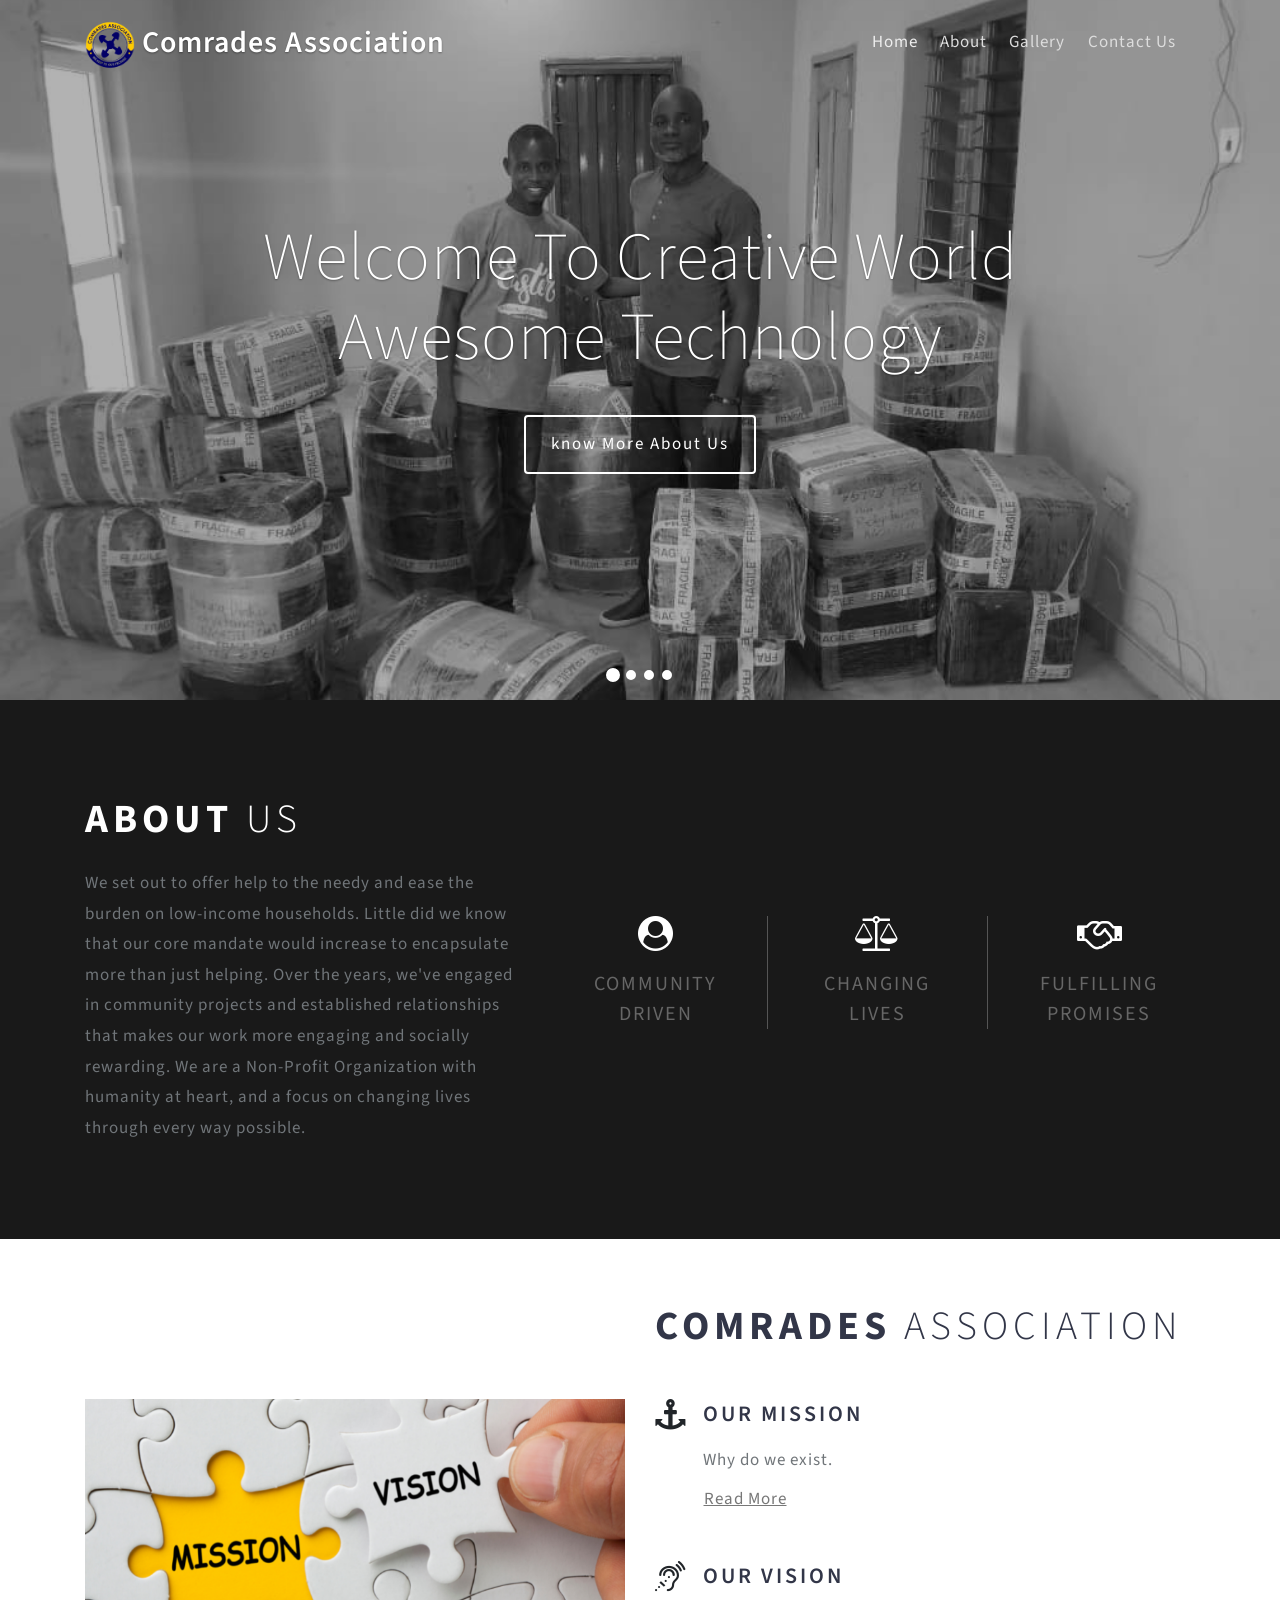
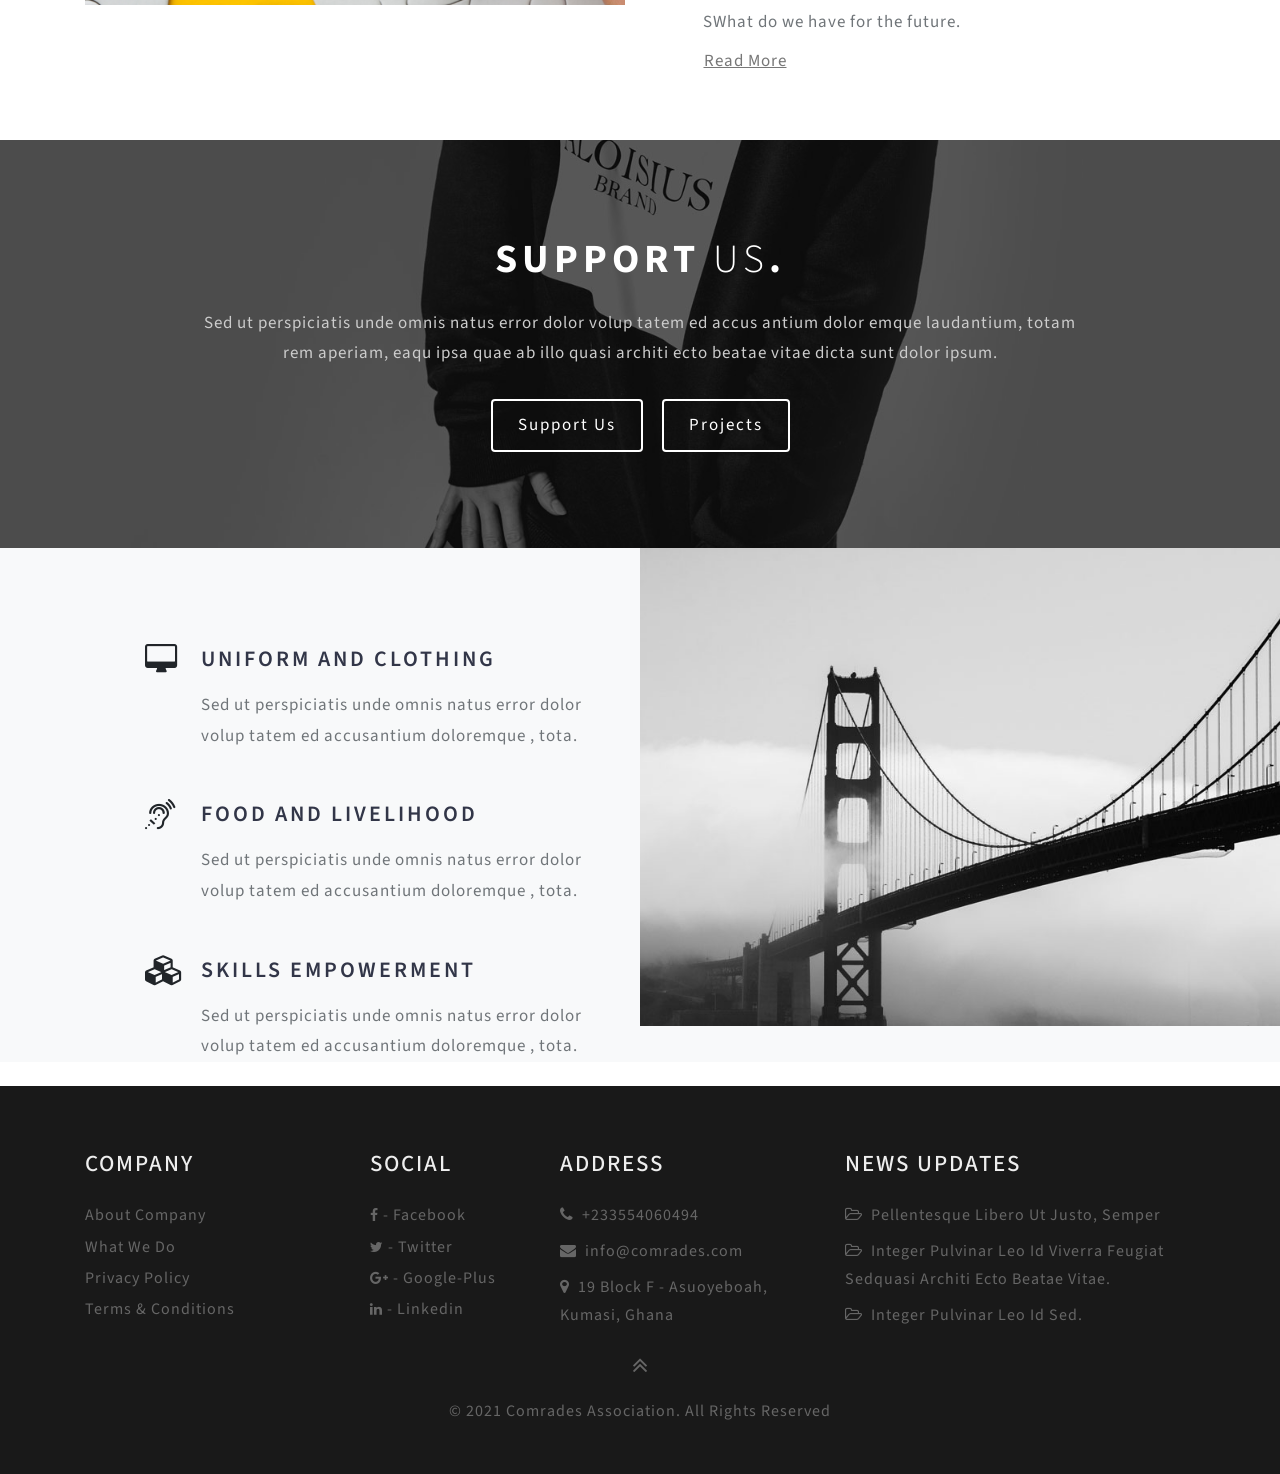
==== index.html @ caa6ae57 "Update index.html" ====
<!DOCTYPE html>
<html lang="en">
<head>
<title>Comrades Association||:Home</title>

<meta name="viewport" content="width=device-width, initial-scale=1">
<meta charset="utf-8">
<meta name="keywords" content="Informal Responsive web template, Bootstrap Web Templates, Flat Web Templates, Android Compatible web template, 
Smartphone Compatible web template, free webdesigns for Nokia, Samsung, LG, SonyEricsson, Motorola web design" />

    <script>
        addEventListener("load", function () {
            setTimeout(hideURLbar, 0);
        }, false);

        function hideURLbar() {
            window.scrollTo(0, 1);
        }
    </script>
	
	<!-- css files -->
    <link href="css/bootstrap.css" rel='stylesheet' type='text/css' /><!-- bootstrap css -->
    <link href="css/style.css" rel='stylesheet' type='text/css' /><!-- custom css -->
    <link href="css/font-awesome.min.css" rel="stylesheet"><!-- fontawesome css -->
	<!-- //css files -->
	
	<!-- google fonts -->
	<link href="//fonts.googleapis.com/css?family=Source+Sans+Pro:200,200i,300,300i,400,400i,600,600i,700,700i,900,900i&amp;subset=cyrillic,cyrillic-ext,greek,greek-ext,latin-ext,vietnamese" rel="stylesheet">
	<!-- //google fonts -->
	
</head>
<body>

<!-- header -->
<header>
	<div class="container">
		<div class="header d-lg-flex justify-content-between align-items-center">
			<div class="header-agile">
				<h1>
					<a class="navbar-brand logo" href="index.html">
						<img src="images/logo1.png" height="50px" width="50px" alt=""></span> Comrades Association
					</a>
				</h1>
			</div>
			<div class="nav_w3ls">
				<nav>
					<label for="drop" class="toggle mt-lg-0 mt-1"><span class="fa fa-bars" aria-hidden="true"></span></label>
					<input type="checkbox" id="drop" />
						<ul class="menu">
							<li class="mr-lg-3 mr-2 active"><a href="index.html">Home</a></li>
							<li class="mr-lg-3 mr-2"><a href="">About </a></li>
							<li class="mr-lg-3 mr-2"><a href="">Gallery</a></li>
							<li class="mr-lg-3 mr-2"><a href="">Contact Us</a></li>
						</ul>
				</nav>
			</div>

		</div>
	</div>
</header>
<!-- //header -->
<!-- banner -->
<div class="banner_w3lspvt" id="home">
	<div class="csslider infinity" id="slider1">
		<input type="radio" name="slides" checked="checked" id="slides_1"/>
		<input type="radio" name="slides" id="slides_2"/>
		<input type="radio" name="slides" id="slides_3"/>
		<input type="radio" name="slides" id="slides_4"/>

		<ul class="banner_slide_bg">
			<li>
				<div class="slider-info bg1">
					<div class="bs-slider-overlay">
						<div class="banner-text">
							<div class="container">
								<h2 class="movetxt agile-title text-capitalize">Welcome to <span>Creative World</span></h2>
								<h4 class="movetxt mb-3 agile-title text-capitalize">Awesome Technology</h4>	
								<a href="about.html" class="btn"> know More About Us </a>
							</div>
						</div>
					</div>
				</div>
			</li>
			<li>
				<div class="slider-info bg2">
					<div class="bs-slider-overlay1">
						<div class="banner-text">
							<div class="container">
								<h4 class="movetxt agile-title text-capitalize">Welcome to the world </h4>
								<h4 class="movetxt mb-3 agile-title text-capitalize">of Creative Space</h4>
								<a href="about.html" class="btn"> know More About Us </a>					
							</div>
						</div>
					</div>
				</div>
			</li>
			<li>
				<div class="slider-info bg3">
					<div class="bs-slider-overlay1">
						<div class="banner-text">
							<div class="container">
								<h4 class="movetxt agile-title text-capitalize">Welcome to <span>Creative World</span></h4>
								<h4 class="movetxt mb-3 agile-title text-capitalize">Awesome Technology</h4>	
								<a href="about.html" class="btn"> know More About Us </a>	
							</div>
						</div>
					</div>
				</div>
			</li>
			<li>
				<div class="slider-info bg4">
					<div class="bs-slider-overlay1">
						<div class="banner-text">
							<div class="container">
								<h4 class="movetxt agile-title text-capitalize">Welcome to the world </h4>
								<h4 class="movetxt mb-3 agile-title text-capitalize">of Creative Space</h4>	
								<a href="about.html" class="btn"> know More About Us </a>			
							</div>
						</div>
					</div>
				</div>
			</li>
		</ul>
		<div class="navigation"> 
			<div>
			  <label for="slides_1"></label>
			  <label for="slides_2"></label>
			  <label for="slides_3"></label>
			  <label for="slides_4"></label>
			</div>
		</div>
	</div>
</div>
<!-- //banner -->

<!-- about -->
<section class="about py-5" id="about">
	<div class="container py-lg-5 py-md-3">
		<h3 class="heading mb-4">About <span> Us</span> </h3>
		<div class="row">
			<div class="col-lg-5 about-left">
				<p class="">We set out to offer help to the needy and ease the burden on low-income households. Little did we know 
					that our core mandate would increase to encapsulate more than just helping. Over the years, we've engaged in community 
					projects and established relationships that makes our work more engaging and socially rewarding. We are a Non-Profit Organization
				with humanity at heart, and a focus on changing lives through every way possible.</p>
			</div>
			<div class="col-lg-7 about-right text-center mt-5">
				<div class="row"> 
					<div class="col-sm-4 col-4 grid1">
						<span class="fa fa-user-circle"></span>
						<h4 class="mt-3">Community <br>Driven</h4>
					</div>
					<div class="col-sm-4 col-4 grid2 border-grid">
						<span class="fa fa-balance-scale"></span>
						<h4 class="mt-3">Changing  <br>Lives</h4>
					</div>
					<div class="col-sm-4 col-4 grid3">
						<span class="fa fa-handshake-o"></span>
						<h4 class="mt-3">Fulfilling <br>Promises</h4>
					</div>
				</div>
			</div>
		</div>
	</div>
</section>
<!-- //about -->

<!-- about bottom -->
<section class="about-bottom py-5">
	<div class="container py-md-3">
		<div class="row"> 
			<div class="col-lg-6 left-img">
				<img src="images/mission.png" class="img-fluid" alt="" />
			</div> 
			<div class="col-lg-6 mt-lg-0 mt-4">
				<h3 class="heading mb-5">Comrades <span> Association</span> </h3>
				<div class="row inner-heading">
					<div class="col-md-1">
						<span class="fa fa-anchor"></span>
					</div>
					<div class="col-md-11">
						<h4 class="mt-md-0 mt-2">Our Mission</h4>
						<p class="mt-3">Why do we exist.</p>
						<a href="#" class="btn">Read More</a>
					</div>
					<div class="col-md-1 mt-5">
						<span class="fa fa-assistive-listening-systems"></span>
					</div>
					<div class="col-md-11 mt-md-5">
						<h4 class="mt-md-0 mt-2">Our Vision</h4>
						<p class="mt-3">SWhat do we have for the future.</p>
						<a href="#" class="btn">Read More</a>
					</div>
				</div>
			</div>
		</div>
	</div>
</section>
<!-- //about bottom -->
<!-- text -->
<section class="text py-5" id="text">
	<div class="container py-md-5 text-center">		
		<div class="row">
			<div class="col-12">
				<h2 class="mb-4 heading">Support  <span>Us</span>.</h2>
				<p>Sed ut perspiciatis unde omnis natus error dolor volup tatem ed accus antium dolor emque
				laudantium, totam rem aperiam, eaqu ipsa quae ab illo quasi architi ecto beatae vitae dicta
				sunt dolor ipsum.</p>
				<a href="contact.html" class="btn mr-3"> Support Us</a>
				<a href="gallery.html" class="btn"> Projects </a>
			</div>		
		</div>		
	</div>		
</section>
<!-- //text -->

<!-- middle grid -->
<section class="bottom-banner-w3layouts">
	<div class="d-lg-flex">
		<div class="col-lg-6 banner-about ">
			<div class="row inner-heading mt-5 pt-5">
				<div class="col-sm-1 pl-sm-0">
					<span class="fa fa-desktop"></span>
				</div>
				<div class="col-sm-11">
					<h4 class="mt-sm-0 mt-3">Uniform and clothing</h4>
					<p class="mt-3">Sed ut perspiciatis unde omnis natus error dolor volup tatem ed accusantium doloremque
					, tota.</p>
				</div>
				<div class="col-sm-1 mt-5 pl-sm-0">
					<span class="fa fa-assistive-listening-systems"></span>
				</div>
				<div class="col-sm-11 mt-sm-5">
					<h4 class="mt-sm-0 mt-3">Food and livelihood</h4>
					<p class="mt-3">Sed ut perspiciatis unde omnis natus error dolor volup tatem ed accusantium doloremque
					, tota.</p>
				</div>
				<div class="col-sm-1 mt-5 pl-sm-0">
					<span class="fa fa-cubes"></span>
				</div>
				<div class="col-sm-11 mt-sm-5">
					<h4 class="mt-sm-0 mt-3">Skills Empowerment</h4>
					<p class="mt-3">Sed ut perspiciatis unde omnis natus error dolor volup tatem ed accusantium doloremque
					, tota.</p>
				</div>
			</div>
		</div>
		<div class="col-lg-6 p-lg-0 text-lg-right text-center mt-lg-0 mt-4">
			<img src="images/right-img.jpg" class="img-fluid" alt="">
		</div>
	</div>
</section>
<!-- //middle grid -->
<br>
<!-- footer -->
<footer class="py-5">
	<div class="container">
		<div class="row footer_grids pt-lg-3">
			<div class="col-lg-3 col-6 footer_left">
				<h3 class="mb-sm-4 mb-3">Company</h3>
				<ul>
					<li><a href="about.html">About company</a></li>
					<li><a href="#stats">What We Do</a></li>
					<li><a href="#">Privacy Policy</a></li>
					<li><a href="#">Terms & Conditions</a></li>
				</ul>
			</div>
			<div class="col-lg-2 col-6 footer_left">
				<h3 class="mb-sm-4 mb-3"> Social</h3>
				<ul>
					<li><a href="#"><span class="fa mr-1 fa-facebook"></span>- facebook</a></li>
					<li><a href="#"><span class="fa mr-1 fa-twitter"></span>- twitter</a></li>
					<li><a href="#"><span class="fa mr-1 fa-google-plus"></span>- google-plus</a></li>
					<li><a href="#"><span class="fa mr-1 fa-linkedin"></span>- linkedin</a></li>
				</ul>
			</div>
			<div class="col-lg-3 col-sm-6 mt-lg-0 mt-5 footer_right">
				<h3 class="mb-sm-4 mb-3">Address</h3>
				<p> <span class="fa mr-1 fa-phone"></span> +233554060494 </p>
				<p> <span class="fa mr-1 fa-envelope"></span> <a href="mailto:info@example.com">info@comrades.com</a> </p>
				<p> <span class="fa mr-1 fa-map-marker"></span> 19 Block F - Asuoyeboah, Kumasi, Ghana </p>
			</div>
			<div class="col-lg-4 col-sm-6 mt-lg-0 mt-5 footer_middle">
				<h3 class="mb-sm-4 mb-3">News Updates</h3>
				<ul>
					<li><a href="#"><span class="fa mr-1 fa-folder-open-o"></span> Pellentesque libero ut justo, semper</a></li>
					<li><a href="#"><span class="fa mr-1 fa-folder-open-o"></span> Integer pulvinar leo id viverra feugiat sedquasi architi ecto beatae vitae.</a></li>
					<li><a href="#"><span class="fa mr-1 fa-folder-open-o"></span> Integer pulvinar leo id sed.</a></li>
				</ul>
			</div>
		</div>
		<!-- move top -->
		<div class="move-to-top text-center mt-3">
			<a href="#home" class="move-top"><span class="fa fa-angle-double-up" aria-hidden="true"></span></a>
		</div>
		<!-- //move top -->
		<div class="copyright text-center mt-3">
			<p>© 2021 Comrades Association. All Rights Reserved</p>
		</div>
	</div>
</footer>
<!-- //footer -->

</body>
</html>
---- css/style.css ----
/*--
Author: W3layouts
Author URL: http://w3layouts.com
License: Creative Commons Attribution 3.0 Unported
License URL: http://creativecommons.org/licenses/by/3.0/
--*/
html,
body {
    margin: 0;
    font-size: 100%;
    background: #fff;
	font-family: 'Source Sans Pro', sans-serif;
}

html {
  scroll-behavior: smooth;
}
body a {
    text-decoration: none;
    transition: 0.5s all;
    -webkit-transition: 0.5s all;
    -moz-transition: 0.5s all;
    -o-transition: 0.5s all;
    -ms-transition: 0.5s all;
	font-family: 'Source Sans Pro', sans-serif;
}

body img {
    max-width: 100%;
}

a:hover {
    text-decoration: none;
}

input[type="button"],
input[type="submit"],
input[type="text"],
input[type="email"],
input[type="search"] {
    transition: 0.5s all;
    -webkit-transition: 0.5s all;
    -moz-transition: 0.5s all;
    -o-transition: 0.5s all;
    -ms-transition: 0.5s all;
}

h1,
h2,
h3,
h4,
h5,
h6 {
    margin: 0;
	color: #323648;
}
li {
    list-style-type: none;
}
p {
    margin: 0;
    font-size: 17px;
    line-height: 1.8em;
    letter-spacing: 1px;
    color: #707579;
}

ul {
    margin: 0;
    padding: 0;
}

/*-- header --*/

a.navbar-brand {
    font-size: .75em;
    color: #fff;
    padding: 0;
    font-weight: 600;
    margin: 0;
    letter-spacing: 1px;
    text-shadow: 0 1px 2px rgba(0, 0, 0, 0.37);
    position: relative;
}

/*-- //header --*/


/*-- banner --*/

.banner-text {
    padding-top: 17vw;
    text-align: center;
}
.banner-text a {
    font-size: 17px;
    letter-spacing: 2px;
    color: #fff;
    padding: 15px 25px;
    border: 2px solid #fff;
    margin-top: 20px;
    border-radius: 4px;
    display: inline-block;
}
/*-- text Slider --*/


p.sub-para {
    font-size: 18px;
    color: #fff;
    letter-spacing: 2px;
    font-weight: 300;
}

.slider-top span {
    font-weight: 600;
}

.home h3 {
    font-size: 2em;
    color: #ffffff;
    letter-spacing: 2px;
    font-weight: 400;
    line-height: 1.15em;
}

.slider-info p {
    color: #fff;
    font-size: 16px;
    width: 70%;
    margin: auto;
    line-height: 30px;
    letter-spacing: 1px;
    margin-top: 1em;
}

/* //text slider */

.bs-slider-overlay {
    width: 100%;
    height: 100%; 
	background: rgba(0, 0, 0, 0.3);
    background-size: 2px;
    -webkit-background-size: 2px;
    -moz-background-size: 2px;
    -o-background-size: 2px;
    -ms-background-size: 2px;
}
.bs-slider-overlay1 {
    width: 100%;
    height: 100%; 
	background: rgba(0, 0, 0, 0.5);
    background-size: 2px;
    -webkit-background-size: 2px;
    -moz-background-size: 2px;
    -o-background-size: 2px;
    -ms-background-size: 2px;
}
h4.agile-title,h1.agile-title,h2.agile-title {
    letter-spacing: 1px;
    line-height: 1.2em;
    text-shadow: 0 1px 2px rgba(0, 0, 0, 0.37);
    font-size: 4.5em;
    font-weight: 100;
	color: #fff;
}
/*-- //banner --*/


/*-- banner --*/

.csslider>ul>li,.bs-slider-overlay,.csslider>ul>li,.bs-slider-overlay1 {
    min-height: 750px;
}

.csslider>ul>li:first-child {
    background: url(../images/1g.jpg) no-repeat center;
    background-size: cover;
}

.csslider>ul>li:nth-child(2) {
    background: url(../images/banner2.jpg) no-repeat center;
    background-size: cover;
}

.csslider>ul>li:nth-child(3) {
    background: url(../images/banner3.jpg) no-repeat center;
    background-size: cover;
}
.csslider>ul>li:last-child {
    background: url(../images/banner4.jpg) no-repeat center;
    background-size: cover;
}

.csslider {
    position: relative;
}

.csslider>input {
    display: none;
}

.csslider>input:nth-of-type(3):checked~ul li:first-of-type {
    margin-left: -200%;
}

.csslider>input:nth-of-type(4):checked~ul li:first-of-type {
    margin-left: -300%;
}

.csslider>input:nth-of-type(2):checked~ul li:first-of-type {
    margin-left: -100%;
}

.csslider>input:nth-of-type(1):checked~ul li:first-of-type {
    margin-left: 0%;
}

.csslider>ul {
    position: relative;
    font-size: 0;
    line-height: 0;
    margin: 0 auto;
    padding: 0;
    overflow: hidden;
    white-space: nowrap;
    -moz-box-sizing: border-box;
    -webkit-box-sizing: border-box;
    box-sizing: border-box;
}

.csslider>ul>li {
    position: relative;
    display: inline-block;
    width: 100%;
    height: 100%;
    overflow: visible;
    font-size: 15px;
    font-size: initial;
    line-height: normal;
    -moz-transition: all 0.5s cubic-bezier(0.4, 1.3, 0.65, 1);
    -o-transition: all 0.5s ease-out;
    -webkit-transition: all 0.5s cubic-bezier(0.4, 1.3, 0.65, 1);
    transition: all 0.5s cubic-bezier(0.4, 1.3, 0.65, 1);
    vertical-align: top;
    -moz-box-sizing: border-box;
    -webkit-box-sizing: border-box;
    box-sizing: border-box;
    white-space: normal;
}

.csslider>.navigation {
    position: absolute;
    bottom: 30px;
    left: 50%;
    z-index: 10;
    margin-bottom: -10px;
    font-size: 0;
    line-height: 0;
    text-align: center;
    -webkit-touch-callout: none;
    -webkit-user-select: none;
    -khtml-user-select: none;
    -moz-user-select: none;
    -ms-user-select: none;
    user-select: none;
}

.csslider>.navigation>div {
    margin-left: -100%;
}

.csslider>.navigation label {
    position: relative;
    display: inline-block;
    cursor: pointer;
    border-radius: 50%;
    margin: 0 4px;
    padding: 2px;
    background: #fff;
    border: 3px solid #fff;
}

.csslider>.navigation label:hover:after {
    opacity: 1;
}

.csslider>.navigation label:after {
    content: '';
    position: absolute;
    left: 50%;
    top: 50%;
    margin-left: -7px;
    margin-top: -7px;
    background: transparent;
    border-radius: 50%;
    padding: 3px;
    opacity: 0;
    border: 4px solid #fff;
}

.csslider.inside .navigation {
    bottom: 10px;
    margin-bottom: 10px;
}

.csslider.inside .navigation label {
    border: 1px solid #7e7e7e;
}

.csslider>input:nth-of-type(1):checked~.navigation label:nth-of-type(1):after,
.csslider>input:nth-of-type(2):checked~.navigation label:nth-of-type(2):after,
.csslider>input:nth-of-type(3):checked~.navigation label:nth-of-type(3):after,
.csslider>input:nth-of-type(4):checked~.navigation label:nth-of-type(4):after {
    opacity: 1;
}

.csslider.infinity>input:first-of-type:checked~.arrows label.goto-last,
.csslider>input:nth-of-type(1):checked~.arrows>label:nth-of-type(0),
.csslider>input:nth-of-type(2):checked~.arrows>label:nth-of-type(1),
.csslider>input:nth-of-type(3):checked~.arrows>label:nth-of-type(2)
.csslider>input:nth-of-type(4):checked~.arrows>label:nth-of-type(3) {
    display: block;
    left: 0;
    right: auto;
    -moz-transform: rotate(45deg);
    -ms-transform: rotate(45deg);
    -o-transform: rotate(45deg);
    -webkit-transform: rotate(45deg);
    transform: rotate(45deg);
}

.csslider.infinity>input:last-of-type:checked~.arrows label.goto-first,
.csslider>input:nth-of-type(1):checked~.arrows>label:nth-of-type(2),
.csslider>input:nth-of-type(2):checked~.arrows>label:nth-of-type(3),
.csslider>input:nth-of-type(3):checked~.arrows>label:nth-of-type(4) {
    display: block;
    right: 0;
    left: auto;
    -moz-transform: rotate(225deg);
    -ms-transform: rotate(225deg);
    -o-transform: rotate(225deg);
    -webkit-transform: rotate(225deg);
    transform: rotate(225deg);
}

/*#region MODULES */


#slider1 {
    width: 100%;
}

@media screen and (max-width: 800px) {
    .csslider>.navigation {
        bottom: 75px;
    }
}
@media screen and (max-width: 768px) {
    .csslider>ul>li {
        min-height: 486px;
    }
}
@media screen and (max-width:736px) {

    .csslider>.navigation {
        bottom: 40px;
    }
}

@media screen and (max-width: 640px) {
    .csslider>ul>li {
        min-height: 420px;
    }
}
@media screen and (max-width: 600px) {
    .csslider>ul>li {
        min-height: 385px;
    }
}
@media screen and (max-width: 480px) {
    .csslider>ul>li {
        min-height: 330px;
    }
}
@media screen and (max-width: 384px) {
    .csslider>ul>li {
        min-height: 280px;
    }
}
/* //banner */

/* header */
/* CSS Document */
header {
    position: absolute;
    z-index: 9;
    width: 100%;
    padding: 1rem 0;
}

.toggle,
[id^=drop] {
	display: none;
}

/* Giving a background-color to the nav container. */
nav { 
	margin:0;
	padding: 0;
}


/* Since we'll have the "ul li" "float:left"
 * we need to add a clear after the container. */

nav:after {
	content:"";
	display:table;
	clear:both;
}

/* Removing padding, margin and "list-style" from the "ul",
 * and adding "position:reltive" */
nav ul {
	float: right;
	padding:0;
	margin:0;
	list-style: none;
	position: relative;
	}
	
/* Positioning the navigation items inline */
nav ul li {
	margin: 0px;
	display:inline-block;
	float: left;
	}

/* Styling the links */
nav a {
    font-weight: 400;	
    text-transform: capitalize;
    color: #ddd;
    letter-spacing: 1px;
    font-size: 17px;
    position: relative;
    padding: 0.2rem;
}


nav ul li ul li:hover { background: #f8f9fa; }

/* Background color change on Hover */
nav a:hover { 
    color: #ddd;
    background: transparent;
}
.menu li.active  a{ 
    color: #eee;
    background: transparent;
}

/* Hide Dropdowns by Default
 * and giving it a position of absolute */
nav ul ul {
	display: none;
	position: absolute; 
	/* has to be the same number as the "line-height" of "nav a" */
	top: 25px; 
    background: #fff;
    padding: 10px;
}
ul.inner-dropdown a:hover {
	color: #333;
}
/* Display Dropdowns on Hover */
nav ul li:hover > ul {
	display:inherit;
}
	
/* Fisrt Tier Dropdown */
nav ul ul li {
	width:160px;
	float:none;
	display:list-item;
	position: relative;
}
nav ul ul li a {
    color: #333;
    padding: 5px 10px;
    display: block;
}

/* Second, Third and more Tiers	
 * We move the 2nd and 3rd etc tier dropdowns to the left
 * by the amount of the width of the first tier.
*/
nav ul ul ul li {
	position: relative;
	top:-60px;
	/* has to be the same number as the "width" of "nav ul ul li" */ 
	left:170px; 
}

	
/* Change ' +' in order to change the Dropdown symbol */
li > a:only-child:after { content: ''; }


/* Media Queries
--------------------------------------------- */

@media all and (max-width : 991px) {

	#logo {
		display: block;
		padding: 0;
		width: 100%;
		text-align: center;
		float: none;
	}

	nav {
		margin: 0;
	}
	.header-agile{
		float: left;
	}
	nav ul {
		width: 100%;
	}
	/* Hide the navigation menu by default */
	/* Also hide the  */
	.toggle + a,
	.menu {
		display: none;
	}

	/* Stylinf the toggle lable */
	.toggle {
		display: block;
		padding: 4px 18px;
		font-size: 20px;
		text-decoration:none;
		border:none;
		float: right;
		background-color: #333;
		color: #fff;
	}
	.menu .toggle {
		float: none;
		text-align: center;
		margin: auto;
		width: 25%;
		padding: 5px;
		font-weight: normal;
		font-size: 15px;
		letter-spacing: 1px;
		background: none;
		color:#333;
	}

	.toggle:hover {
		color:#333;
		background-color: #fff;
	}

	/* Display Dropdown when clicked on Parent Lable */
	[id^=drop]:checked + ul {
		display: block;
		background: #fff;
		padding: 15px 0;
		text-align: center;
	}

	/* Change menu item's width to 100% */
	nav ul li {
		display: block;
		width: 100%;
		padding: 5px 0;
	}

	nav ul ul .toggle,
	nav ul ul a {
		padding: 0 40px;
	}

	nav ul ul ul a {
		padding: 0 80px;
	}

	nav a:hover,
 	nav ul ul ul a {
		background-color: transparent;
	}
  
	nav ul li ul li .toggle,
	nav ul ul a,
  nav ul ul ul a{
		padding:14px 20px;	
		color:#FFF;
		font-size:17px; 
	}
  
	/* Hide Dropdowns by Default */
	nav ul ul {
		float: none;
		position:static;
		color: #ffffff;
		/* has to be the same number as the "line-height" of "nav a" */
	}
		
	/* Hide menus on hover */
	nav ul ul li:hover > ul,
	nav ul li:hover > ul {
		display: none;
	}
		
	/* Fisrt Tier Dropdown */
	nav ul ul li {
		display: block;
		width: 100%;
		padding: 0;
	}

	nav ul ul ul li {
		position: static;
		/* has to be the same number as the "width" of "nav ul ul li" */ 

	}
	nav a {
		color: #333;
	}
	nav a:hover {
		color: #333;
	}
	.menu li.active a {
		color: #333;
	}
	nav ul ul li a {
		display: inline-block;
		font-size: 15px;
	}
	ul.inner-dropdown {
		padding-bottom: 0 !important;
		padding-top: 8px !important;
	}
}

@media all and (max-width : 330px) {

	nav ul li {
		display:block;
		width: 94%;
	}

}
/*-- // header --*/

/*-- about --*/
.about {
    background: #191919;
}
h2.heading,h3.heading {
    font-size: 40px;
    text-transform: uppercase;
    font-weight: 700;
    letter-spacing: 5px;
}
.about h3.heading {
    color: #fff;
}
h2.heading span,h3.heading span {
    font-weight: 300;
}
.about-right h4 {
    font-size: 20px;
    text-transform: uppercase;
    letter-spacing: 2px;
    color: #666;
    font-weight: 400;
    line-height: 30px;
}

.about-right span.fa {
    font-size: 35px;
	color: #fff;
}
.grid1 span.fa{
	color: #fff;
}
.border-grid {
    border-left: 1px solid #555;
    border-right: 1px solid #555;
}
/*-- //about --*/

/*-- about bottom --*/
.inner-heading h4 {
    font-size: 22px;
    font-weight: 600;
    letter-spacing: 3px;
    line-height: 30px;
    text-transform: uppercase;
}
.inner-heading span.fa {
    font-size: 30px;
}
.inner-heading a.btn {
    text-decoration: underline;
    padding: 0;
    margin-top: 10px;
    letter-spacing: 1px;
    color: #777;
    font-size: 17px;
}
.left-img {
    margin-top: 6em;
}
.banner-about {
    padding-left: 17em;
}
/*-- //about bottom --*/

/*--  stats --*/
.stats {
    background: url(../images/stats.jpg) no-repeat center;
    background-size: cover;
    position: relative;
}
.stats:before {
    content: '';
    position: absolute;
    width: 100%;
    height: 100%;
    top: 0;
    left: 0;
    opacity: 0.6;
    background: #000;
}
.stats h4 {
    font-size: 50px;
    color: #fff;
    font-weight: 600;
    letter-spacing: 1px;
}
.stats p{
    color: #aaa;
}
.stats span.fa{
    font-size: 30px;
    color: #eee;
}
/*--  //stats --*/

/*-- blog --*/
.blog h4{
    font-size: 22px;
    font-weight: 600;
    letter-spacing: 3px;
    line-height: 30px;
    text-transform: uppercase;
}
.blog ul li {
    display: inline-block;
    color: #777;
    font-size: 16px;
    letter-spacing: 1px;
}
.blog a.btn {
    font-size: 15px;
    letter-spacing: 2px;
    color: #fff;
    padding: 12px 25px;
    background: #333;
    margin-top: 20px;
    border-radius: 4px;
}
/*-- //blog --*/

/*--  text --*/
.text {
    background: url(../images/banner4.jpg) no-repeat center;
    background-size: cover;
    position: relative;
}
.text:before {
    content: '';
    position: absolute;
    width: 100%;
    height: 100%;
    top: 0;
    left: 0;
    opacity: 0.6;
    background: #000;
}
.text h2.heading{
	color: #fff;
}
.text p {
    color: #ccc;
    width: 80%;
    margin: auto;
}
.text a.btn {
    font-size: 17px;
    letter-spacing: 2px;
    color: #fff;
    padding: 12px 25px;
    border: 2px solid #fff;
    margin-top: 30px;
    border-radius: 4px;
    display: inline-block;
}
/*--  //text --*/

/*-- newsletter --*/
.subscribe-main{
	background: #f8f9fa;
}
.newsletter-info input[type="email"] {
    padding: 1em 1.5em;
    font-size: 16px;
    color: #666;
    outline: none;
    letter-spacing: 2px;
    border: none;
    border-bottom: 1px solid #dad8d8;
    flex-basis: 100%;
    font-style: italic;
    font-weight: 700;
}

.newsletter-info input[type="submit"] {
    color: #fff;
    font-size: 17px;
    letter-spacing: 1px;
    padding: 14px 0;
    border: transparent;
    background: #292929;
    flex-basis: 30%;
    margin-left: -2em;
    -webkit-transition: 0.5s all;
    -moz-transition: 0.5s all;
    transition: 0.5s all;
    cursor: pointer;
}
/*-- //newsletter --*/

/*-- footer --*/
footer {
    background: #191919;
}
.footer_left p,.footer_middle p {
    font-size: 16px;
    line-height: 28px;
    color: #666;
    letter-spacing: 1px;
    margin-top: 1.5em;
}
.footer_grids ul li a {
    font-size: 16px;
    line-height: 28px;
    color: #666;
    letter-spacing: 1px;
	text-transform: capitalize;
    display: block;
    margin-bottom: .2em;
}
.footer_left ul li a span.fa {
    font-size: 14px;
}
.footer_grids h3 {
    font-size: 23px;
    color: #eee;
    letter-spacing: 2px;
	text-transform: uppercase;
}

.footer_right p,.footer_right p a {
    font-size: 16px;
    line-height: 28px;
    margin-bottom: .5em;
    color: #666;
}
.footer_middle ul li {
    display: inline-block;
}
.footer_middle ul li a {
    font-size: 16px;
    line-height: 28px;
    letter-spacing: 1px;
    display: block;
    margin-bottom: .5em;
}
.copyright p {
    color: #666;
    letter-spacing: 1px;
    font-size: 16px;
}
.copyright p  a{
	color: #888;
}
/*-- //footer --*/

/*-- inner page banner --*/
.inner-page-banner {
    background: url(../images/banner1.jpg) no-repeat center;
    background-size: cover;
    min-height: 300px;
    position: relative;
}
.inner-page-banner:before {
    content: '';
    position: absolute;
    width: 100%;
    height: 100%;
    top: 0;
    left: 0;
    opacity: 0.4;
    background: #000;
}
/*-- //inner page banner --*/

/*-- gallery --*/
section#gallery {
    position: relative;
}

.gal-img {
    padding: 10px;
}

.gal-img img {
    border-radius: 4px;
    -webkit-border-radius: 4px;
    -o-border-radius: 4px;
    -moz-border-radius: 4px;
    -webkit-transition: 0.5s all;
    -moz-transition: 0.5s all;
    transition: 0.5s all;
}

.gal-img:hover.gal-img img {
    box-shadow: 0 20px 40px -10px rgba(0, 0, 0, .3);
}

/*-- popup --*/

.pop-overlay {
    position: absolute;
    top: 0px;
    bottom: 0;
    left: 0;
    right: 0;
    background: rgba(0, 0, 0, 0.7);
    transition: opacity 0ms;
    visibility: hidden;
    opacity: 0;
    z-index: 9999;
}

.pop-overlay:target {
    visibility: visible;
    opacity: 1;
}

.popup {
    background: #fff;
    border-radius: 5px;
    max-width: 400px;
    position: relative;
    margin: 8em auto;
    padding: 2.5em 1em 2em;
}


.popup h2 {
    margin-top: 0;
    color: #fff;

}

.popup .close {
    position: absolute;
    top: 5px;
    right: 15px;
    transition: all 200ms;
    font-size: 30px;
    font-weight: bold;
    text-decoration: none;
    color: #000;
}

/*-- //popup --*/
/*-- //gallery --*/

/*-- partners --*/

.parts-w3ls span {
    font-size: 3em;
    color: #333;
    transition: 0.5s all;
    -webkit-transition: 0.5s all;
    -moz-transition: 0.5s all;
    -ms-transition: 0.5s all;
    -o-transition: 0.5s all;
}
.parts-w3ls h4 {
    text-transform: uppercase;
    font-size: 20px;
    font-weight: 600;
    letter-spacing: 2px;
    margin-top: 5px;
}
/*-- //partners --*/

/*-- features --*/

h3.tittle {
    font-size: 2.7em;
    letter-spacing: 1px;
    color: #212529;
    font-weight: 700;
    text-transform: capitalize;
}
.feature-grids h3 {
    font-size: 22px;
    font-weight: 600;
    letter-spacing: 3px;
    line-height: 30px;
    text-transform: uppercase;
}

.feature-grids .f-icon {
    vertical-align: middle;
    background: #292929;
    width: 80px;
    height: 80px;
    line-height: 80px;
    margin: 0.5em auto 0;
    border-radius: 50%;
}
.feature-grids span.fa {
	color: #fff;
	font-size: 25px;
    line-height: 80px;
}

.feature-grids span {
    text-align: center;
}
/*-- //features --*/

/*-- page details --*/
li.breadcrumb-item a {
    color: #333;
    font-weight: 600;
}

/*-- //page details --*/

/*-- team --*/
.team-gd {
    padding: 2em 2em;
}

.team-info h3 {
    font-size: 1.4em;
    font-weight: 600;
    letter-spacing: 2px;
    color: #262631;
    margin-bottom: 0.8em;
    text-transform: uppercase;
}

.sub-tittle-team {
    font-size: 0.6em;
    color: #999;
    font-weight: 700;
    letter-spacing: 3px;
    display: block;
    margin-bottom: 8px;
}

.rsvp img {
    background: #eaebec;
    padding: 0.7em;
}

.team-gd {
    padding: 3em 2em;
    background: #f8f9fa;
    transition: 2s all;
    -webkit-transition: 2s all;
    -moz-transition: 2s all;
    -ms-transition: 2s all;
    -o-transition: 2s all;
    box-shadow: 7px 7px 10px 0 rgba(76, 110, 245, .1);
    border: transparent;
}

.team-gd img {
    box-shadow: 0 20px 40px -10px rgba(0, 0, 0, .3);
    border-radius: 50%;
}

/*-- //team --*/

/* contact */
.contact-agileits-w3layouts h5 {
    color: #424242;
    font-size: 20px;
    letter-spacing: 1px;
    line-height: 1.8;
}

.midd-contact h4 {
    font-size: 24px;
    font-weight: 600;
    letter-spacing: 3px;
    line-height: 30px;
}

p.para-agileits-w3layouts a {
    color: #777;
}

p.para-agileits-w3layouts a:hover,
.w3l-footer ul li a:hover,
p.copy-right-grids a:hover {
    color: #000;
}

h4.contact-title {
    font-size: 24px;
    font-weight: 600;
    letter-spacing: 3px;
    line-height: 30px;
}

.form-bg-w3ls input[type="text"],
.form-bg-w3ls input[type="email"],
.form-control,
.form-bg-w3ls textarea {
    padding: 12px 20px;
    border-radius: 0;
    letter-spacing: 1px;
    font-size: 17px;
    outline: none;
}

.form-bg-w3ls textarea {
    resize: none;
    height: 8em;
}
p.para-agileits-w3layouts span.fa {
    color: #555;
}
.form-bg-w3ls button {
    background: #333;
    color: #fff;
    font-size: 17px;
    width: 100%;
    outline: none;
    letter-spacing: 1px;
    cursor: pointer;
    padding: 14px 0;
    transition: .5s ease-in;
    -webkit-transition: .5s ease-in;
    -moz-transition: .5s ease-in;
    -o-transition: .5s ease-in;
    -ms-transition: .5s ease-in;
}

/* map */
.map iframe {
    outline: none;
    border: none;
    width: 100%;
    height: 400px;
    padding: 1em;
}

/* //map */
/* //contact */

.bottom-banner-w3layouts{
	background: #f8f9fa;
}

/*-- move top --*/
a.move-top span {
    color: #666;
    font-size: 25px;
}
/*--// move top --*/

/*-- Responsive design --*/

@media(max-width:1366px) {
	.banner-about {
		padding-left: 13em;
	}
	.csslider>ul>li, .bs-slider-overlay, .csslider>ul>li, .bs-slider-overlay1 {
		min-height: 700px;
	}
	h4.agile-title, h1.agile-title, h2.agile-title {
		font-size: 4.2em;
	}
}
@media(max-width:1280px) {
	.banner-about {
		padding-left: 10em;
	}
	.inner-page-banner {
		min-height: 250px;
	}
}
@media(max-width:1080px) {
	.csslider>ul>li, .bs-slider-overlay, .csslider>ul>li, .bs-slider-overlay1 {
		min-height: 650px;
	}
	h4.agile-title, h1.agile-title, h2.agile-title {
		font-size: 3.6em;
	}
	.banner-text {
		padding-top: 20vw;
	}
	p{
		font-size: 16px;
	}
	h2.heading, h3.heading {
		font-size: 35px;
		letter-spacing: 3px;
	}
	.blog h4 {
		font-size: 20px;
		letter-spacing: 2px;
	}
	.blog ul li {
		font-size: 15px;
	}
	.text p {
		width: 90%;
	}
	h3.tittle {
		font-size: 2.2em;
	}
	.feature-grids h3,.inner-heading h4 {
		font-size: 21px;
		letter-spacing: 2px;
	}
	.banner-about {
		padding-left: 5em;
	}
	.parts-w3ls h4 {
		font-size: 18px;
		letter-spacing: 1px;
	}
	.parts-w3ls span {
		font-size: 2.5em;
	}
	.footer_middle ul li a {
		font-size: 15px;
		letter-spacing: .5px;
	}
}
@media(max-width:1024px) {
	.csslider>ul>li, .bs-slider-overlay, .csslider>ul>li, .bs-slider-overlay1 {
		min-height: 600px;
	}
	h4.agile-title, h1.agile-title, h2.agile-title {
		font-size: 3.4em;
	}
	.about-right h4 {
		font-size: 19px;
		letter-spacing: 1px;
	}
	.inner-page-banner {
		min-height: 200px;
	}
}
@media(max-width:991px) {
	nav ul li.icons {
		display: inline-block;
		width: auto;
		float: none;
	}
	.left-img {
		margin-top: 0em;
	}
	.stats h4 {
		font-size: 40px;
	}
	 .banner-about {
		padding-left: 5em;
		padding: 0 5em 0;
	}
	.team-gd {
		padding: 2em 0em;
	}
	.team-info h3 {
		font-size: 1.2em;
	}
}
@media(max-width:800px) {
	.banner-text {
		padding-top: 25vw;
	}
	h4.agile-title, h1.agile-title, h2.agile-title {
		font-size: 3em;
	}
	h3.tittle {
		font-size: 2em;
	}
	.inner-page-banner {
		min-height: 150px;
	}
	.midd-contact h4,h4.contact-title {
		font-size: 22px;
		letter-spacing: 1px;
	}
	.map iframe {
		height: 350px;
	}
}
@media(max-width:768px) {
	
}
@media(max-width:736px) {
	h4.agile-title, h1.agile-title, h2.agile-title {
		font-size: 2.7em;
	}
	.csslider>ul>li, .bs-slider-overlay, .csslider>ul>li, .bs-slider-overlay1 {
		min-height: 550px;
	}
	.text p {
		width: 100%;
	}
	h2.heading, h3.heading {
		font-size: 32px;
		letter-spacing: 2px;
	}
}
@media(max-width:600px) {
	.banner-text a {
		font-size: 17px;
		letter-spacing: 1px;
		padding: 13px 25px;
	}
	.banner-text {
		padding-top: 30vw;
	}
	.about-right span.fa {
		font-size: 30px;
	}
	.text a.btn {
		font-size: 16px;
		letter-spacing: 1px;
		padding: 10px 25px;
	}
	.form-bg-w3ls input[type="text"], .form-bg-w3ls input[type="email"], .form-control, .form-bg-w3ls textarea {
		padding: 11px 16px;
		letter-spacing: 1px;
		font-size: 16px;
	}
}
@media(max-width:568px) {
	.parts-w3ls h4 {
		font-size: 15px;
		letter-spacing: 1px;
	}
	.parts-w3ls span {
		font-size: 2em;
	}
	.feature-grids .f-icon {
		width: 65px;
		height: 65px;
		line-height: 65px;
	}
	.feature-grids span.fa {
		font-size: 20px;
		line-height: 65px;
	}
	h3.tittle {
		font-size: 1.8em;
	}
	.banner-about {
		padding-left: 5em;
		padding: 0 3em 0;
	}
	.footer_grids h3 {
		font-size: 20px;
	}
	.team-gd {
		padding: 2em 1em;
	}
}
@media(max-width:480px) {
	.stats span.fa {
		font-size: 25px;
	}
	.stats h4 {
		font-size: 35px;
	}
	.feature-grids h3, .inner-heading h4 {
		font-size: 19px;
		letter-spacing: 1px;
	}
	.about-right h4 {
		font-size: 18px;
	}
	.menu .toggle {
		width: 30%;
	}
	.inner-page-banner {
		min-height: 130px;
	}
	.map iframe {
		height: 300px;
	}
}
@media(max-width:415px) {
	a.navbar-brand {
		font-size: .65em;
	}
	h4.agile-title, h1.agile-title, h2.agile-title {
		font-size: 2.4em;
		letter-spacing: 0;
	}
	.banner-text {
		padding-top: 40vw;
	}
	.csslider>ul>li, .bs-slider-overlay, .csslider>ul>li, .bs-slider-overlay1 {
		min-height: 500px;
	}
	.newsletter-info input[type="submit"] {
		font-size: 16px;
		padding: 12px 0;
		flex-basis: 40%	;
	}
	.newsletter-info input[type="email"] {
		padding: .8em 1.5em;
		font-size: 15px;
	}
	.form-bg-w3ls button {
		font-size: 16px;
		letter-spacing: 1px;
	}
	.menu .toggle {
		width: 35%;
	}
	.midd-contact h4, h4.contact-title {
		font-size: 20px;
		letter-spacing: 1px;
	}
}
@media(max-width:384px) {
	.about-right h4 {
		font-size: 16px;
	}
	.about-right span.fa {
		font-size: 25px;
	}
	h2.heading, h3.heading {
		font-size: 30px;
		letter-spacing: 1px;
	}
	h3.tittle {
		font-size: 1.5em;
		line-height: 35px;
	}
	header {
		padding: .5rem 0;
	}
}
@media(max-width:376px) {
	h4.agile-title, h1.agile-title, h2.agile-title {
		font-size: 2.2em;
	}
}
@media(max-width:375px) {
	
}
@media(max-width:320px) {
	
}

/*-- //Responsive design --*/
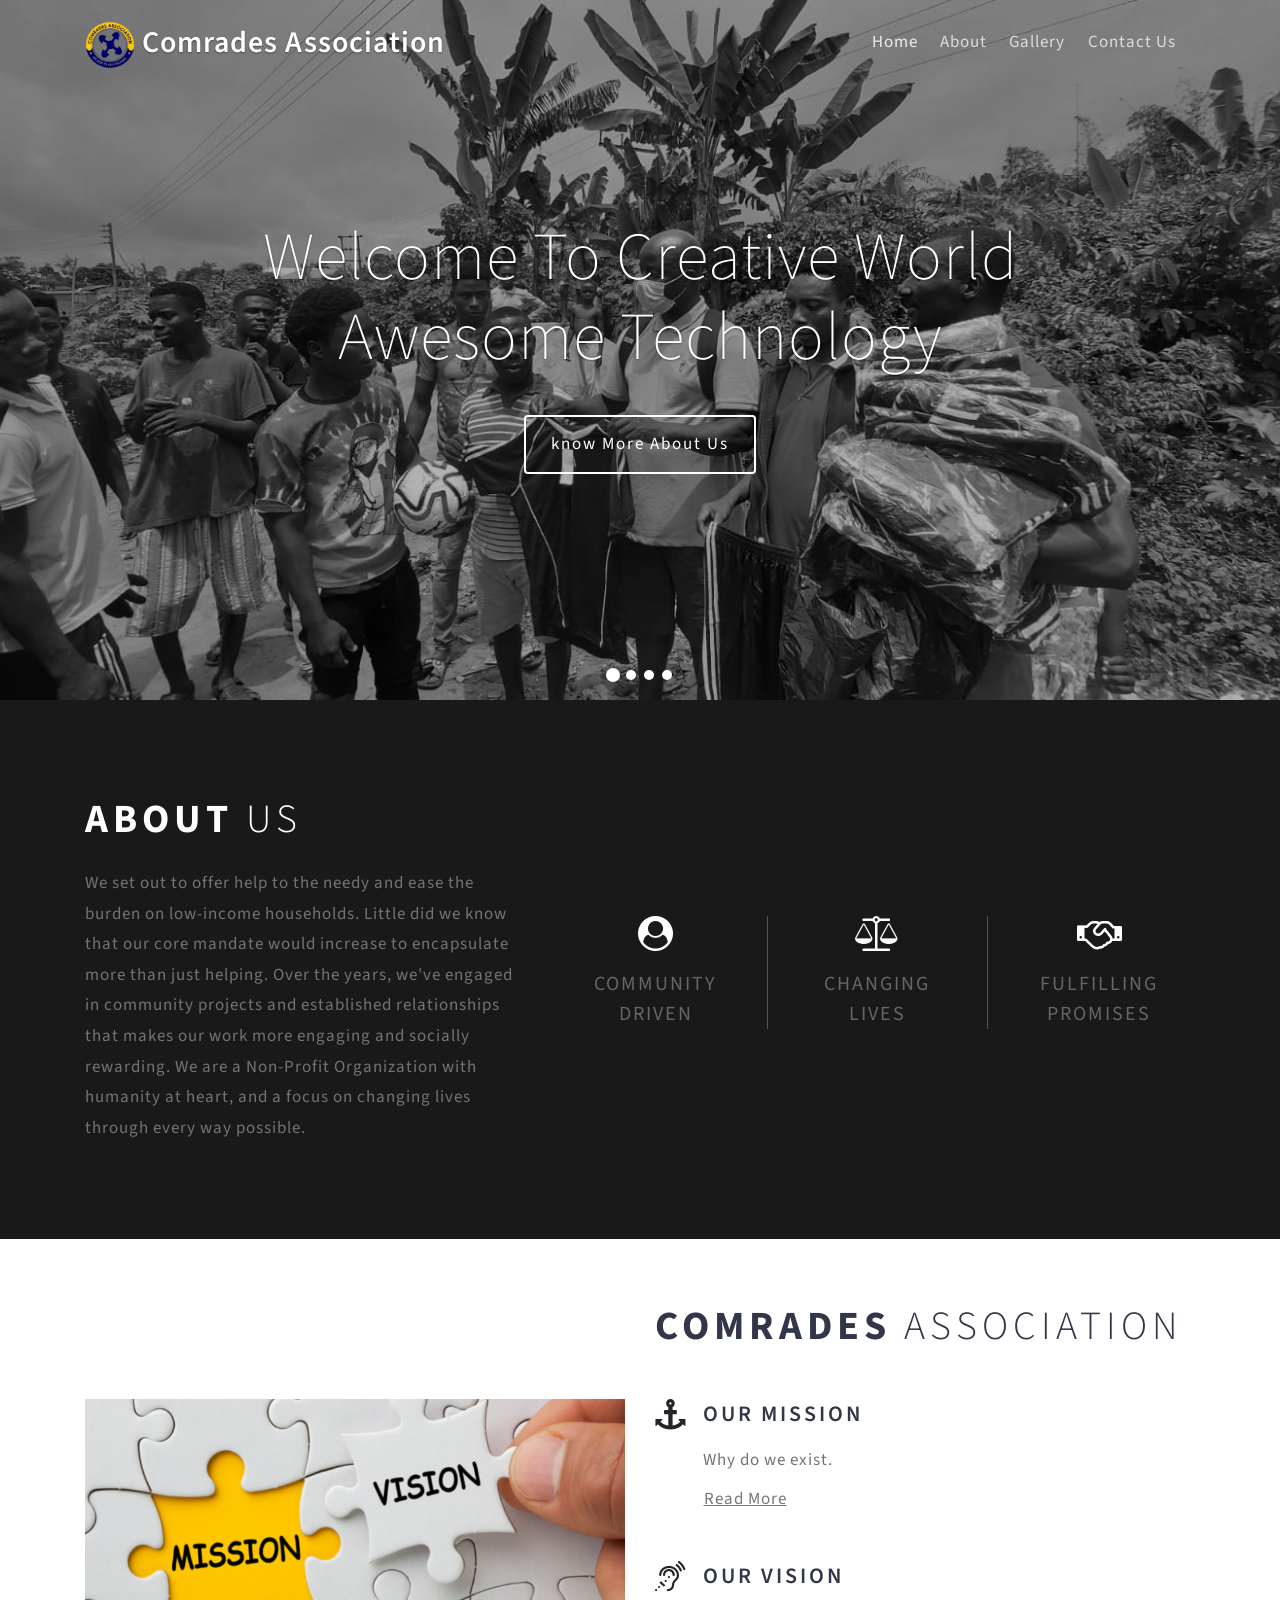
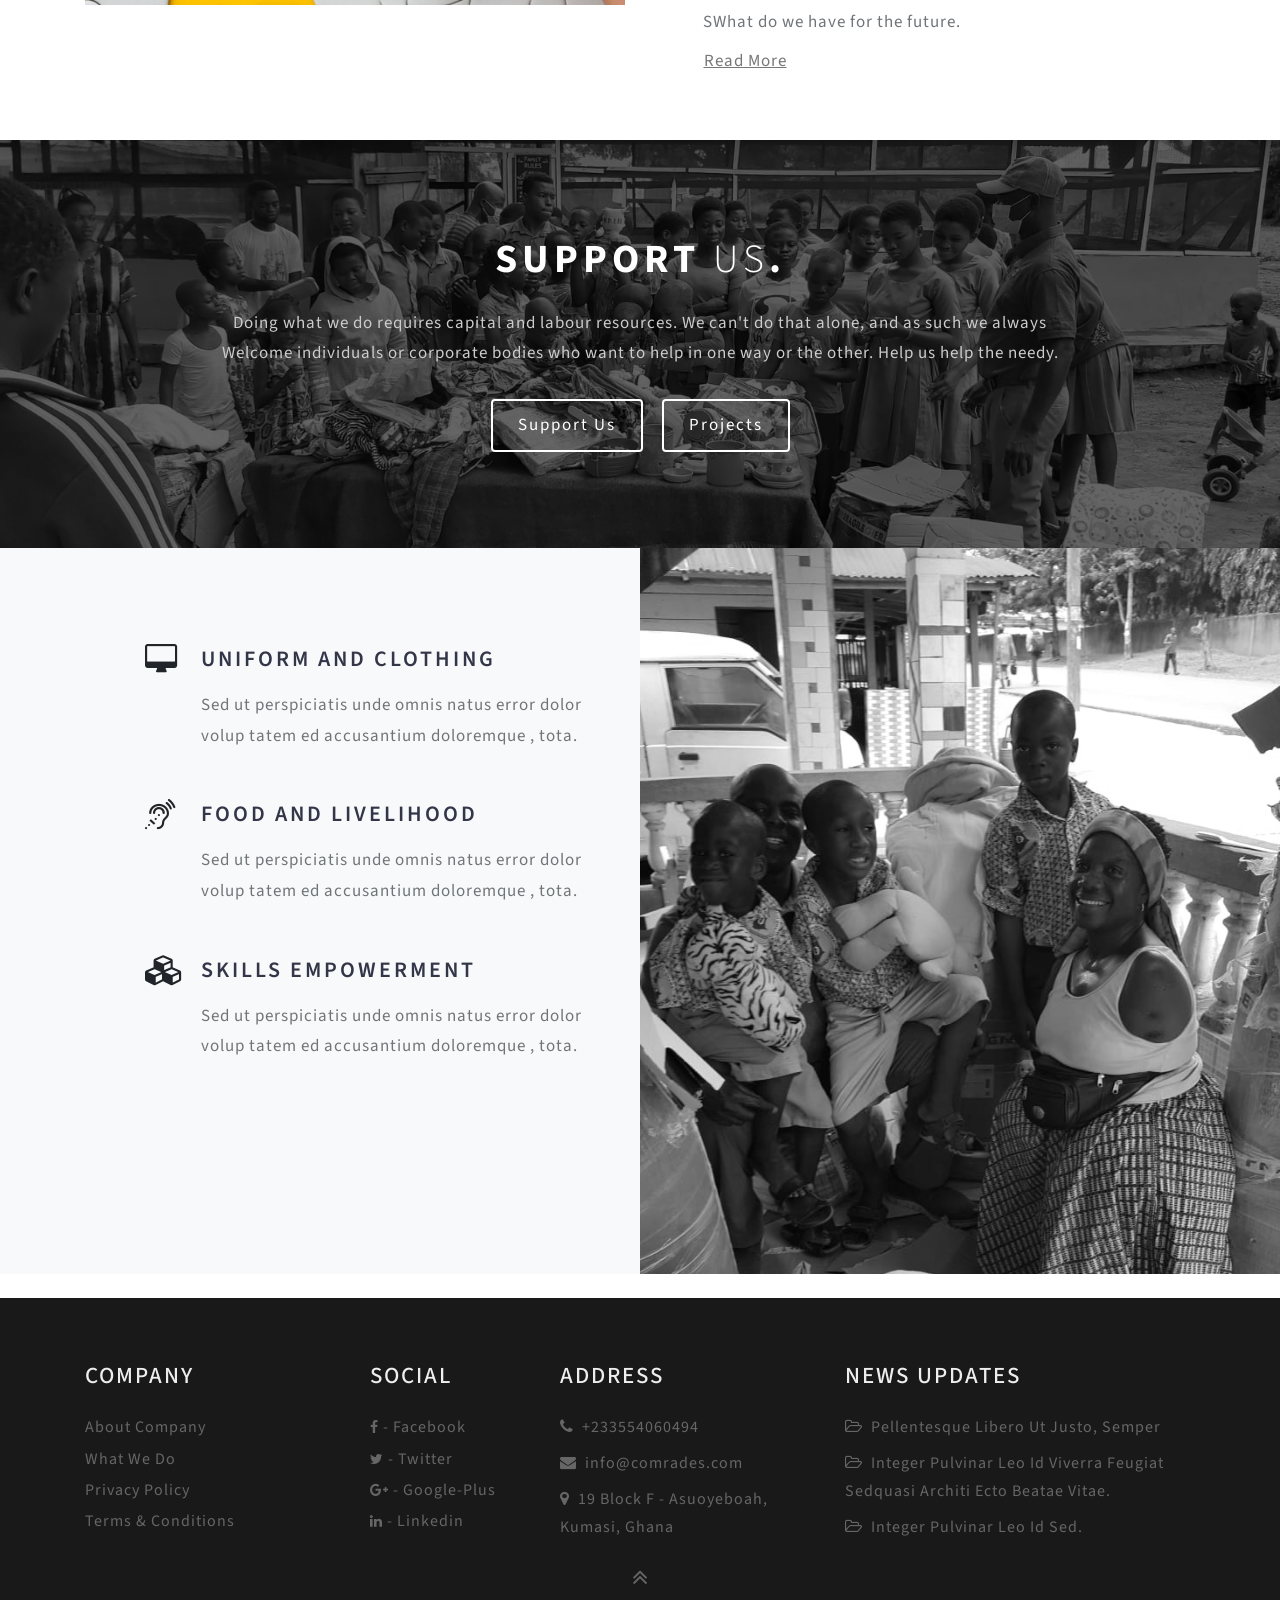
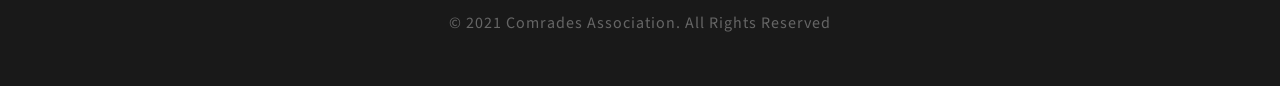
==== commit 099e0bc4: "images done for homepage" ====
--- a/index.html
+++ b/index.html
@@ -204,9 +204,9 @@
 		<div class="row">
 			<div class="col-12">
 				<h2 class="mb-4 heading">Support  <span>Us</span>.</h2>
-				<p>Sed ut perspiciatis unde omnis natus error dolor volup tatem ed accus antium dolor emque
-				laudantium, totam rem aperiam, eaqu ipsa quae ab illo quasi architi ecto beatae vitae dicta
-				sunt dolor ipsum.</p>
+				<p>Doing what we do requires capital and labour resources. We can't do that alone, and as such we always Welcome
+					individuals or corporate bodies who want to help in one way or the other. Help us help the needy.
+				</p>
 				<a href="contact.html" class="btn mr-3"> Support Us</a>
 				<a href="gallery.html" class="btn"> Projects </a>
 			</div>		
@@ -247,7 +247,7 @@
 			</div>
 		</div>
 		<div class="col-lg-6 p-lg-0 text-lg-right text-center mt-lg-0 mt-4">
-			<img src="images/right-img.jpg" class="img-fluid" alt="">
+			<img src="images/81.png" class="img-fluid" alt="">
 		</div>
 	</div>
 </section>
--- a/css/style.css
+++ b/css/style.css
@@ -174,21 +174,21 @@
 }
 
 .csslider>ul>li:first-child {
-    background: url(../images/1g.jpg) no-repeat center;
+    background: url(../images/4.png) no-repeat center;
     background-size: cover;
 }
 
 .csslider>ul>li:nth-child(2) {
-    background: url(../images/banner2.jpg) no-repeat center;
+    background: url(../images/5.png) no-repeat center;
     background-size: cover;
 }
 
 .csslider>ul>li:nth-child(3) {
-    background: url(../images/banner3.jpg) no-repeat center;
+    background: url(../images/3.png) no-repeat center;
     background-size: cover;
 }
 .csslider>ul>li:last-child {
-    background: url(../images/banner4.jpg) no-repeat center;
+    background: url(../images/7.png) no-repeat center;
     background-size: cover;
 }
 
@@ -781,7 +781,7 @@
 
 /*--  text --*/
 .text {
-    background: url(../images/banner4.jpg) no-repeat center;
+    background: url(../images/banner5.png) no-repeat center;
     background-size: cover;
     position: relative;
 }
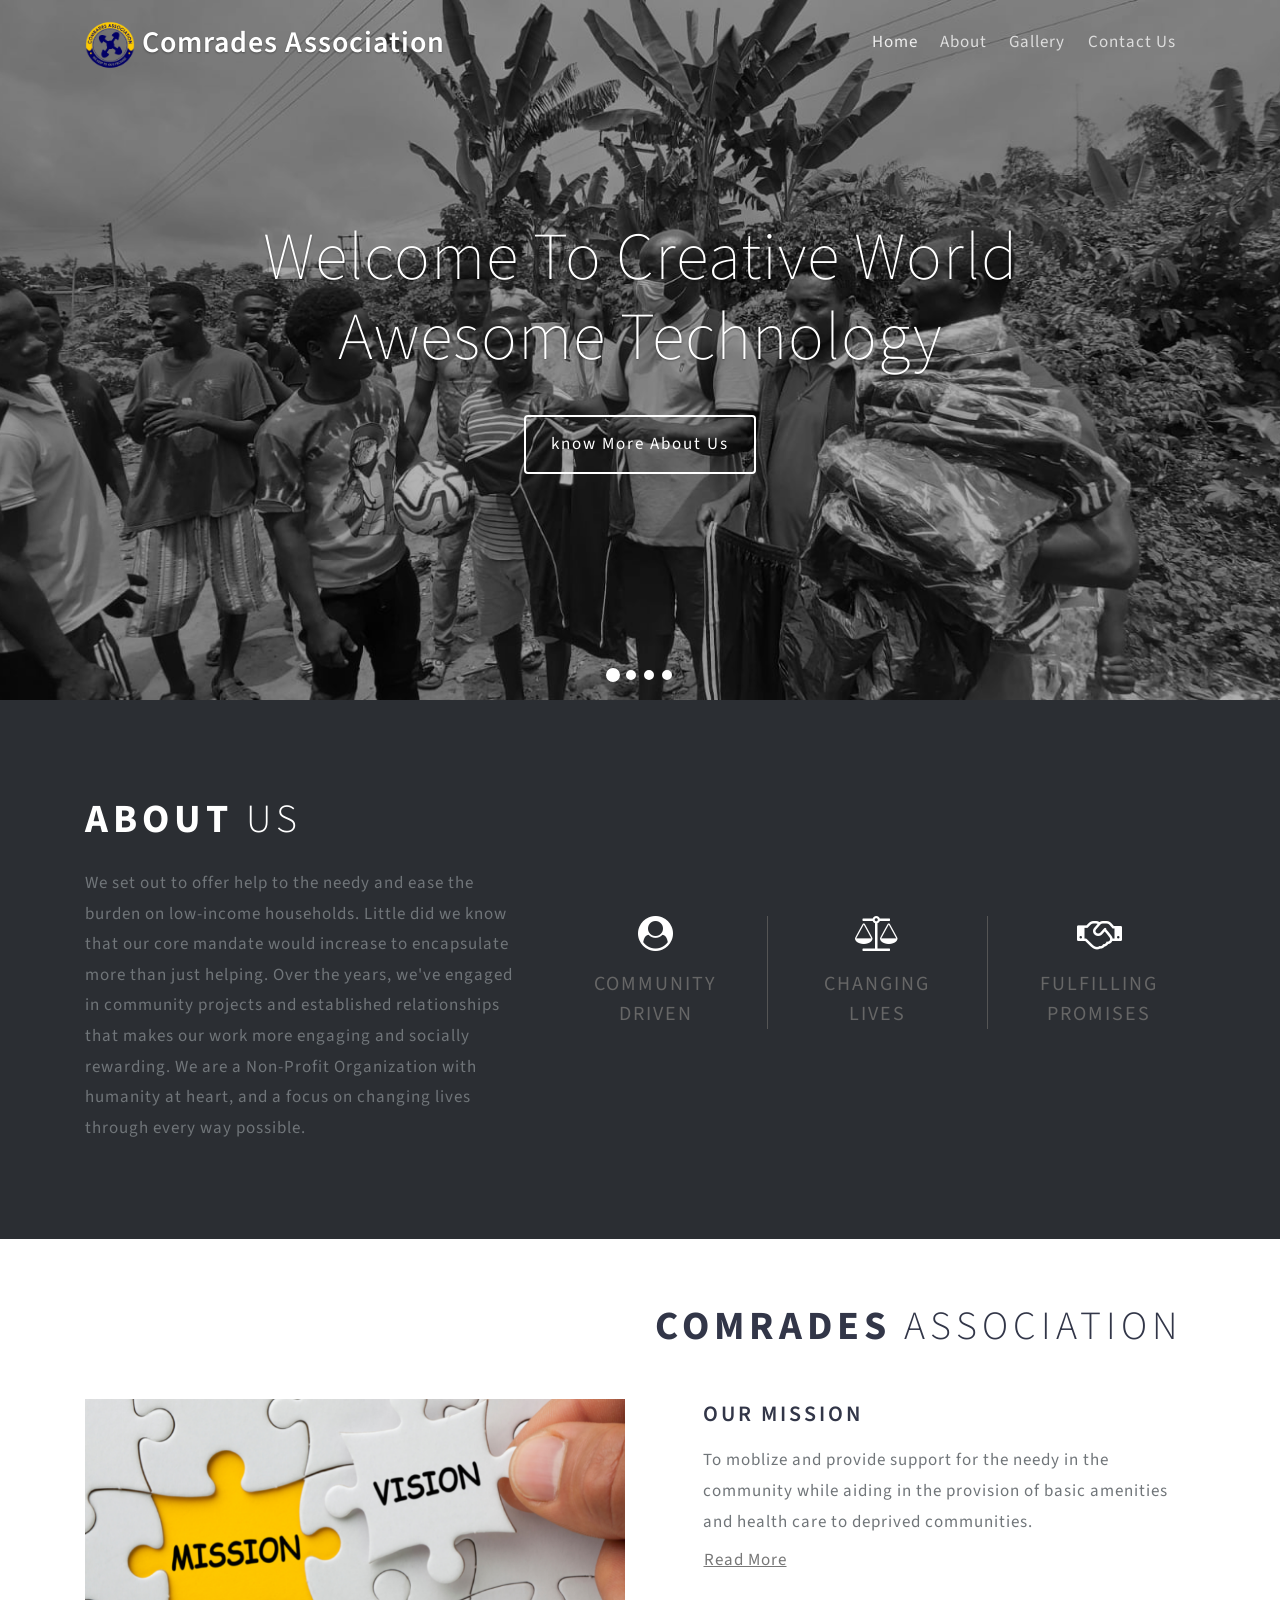
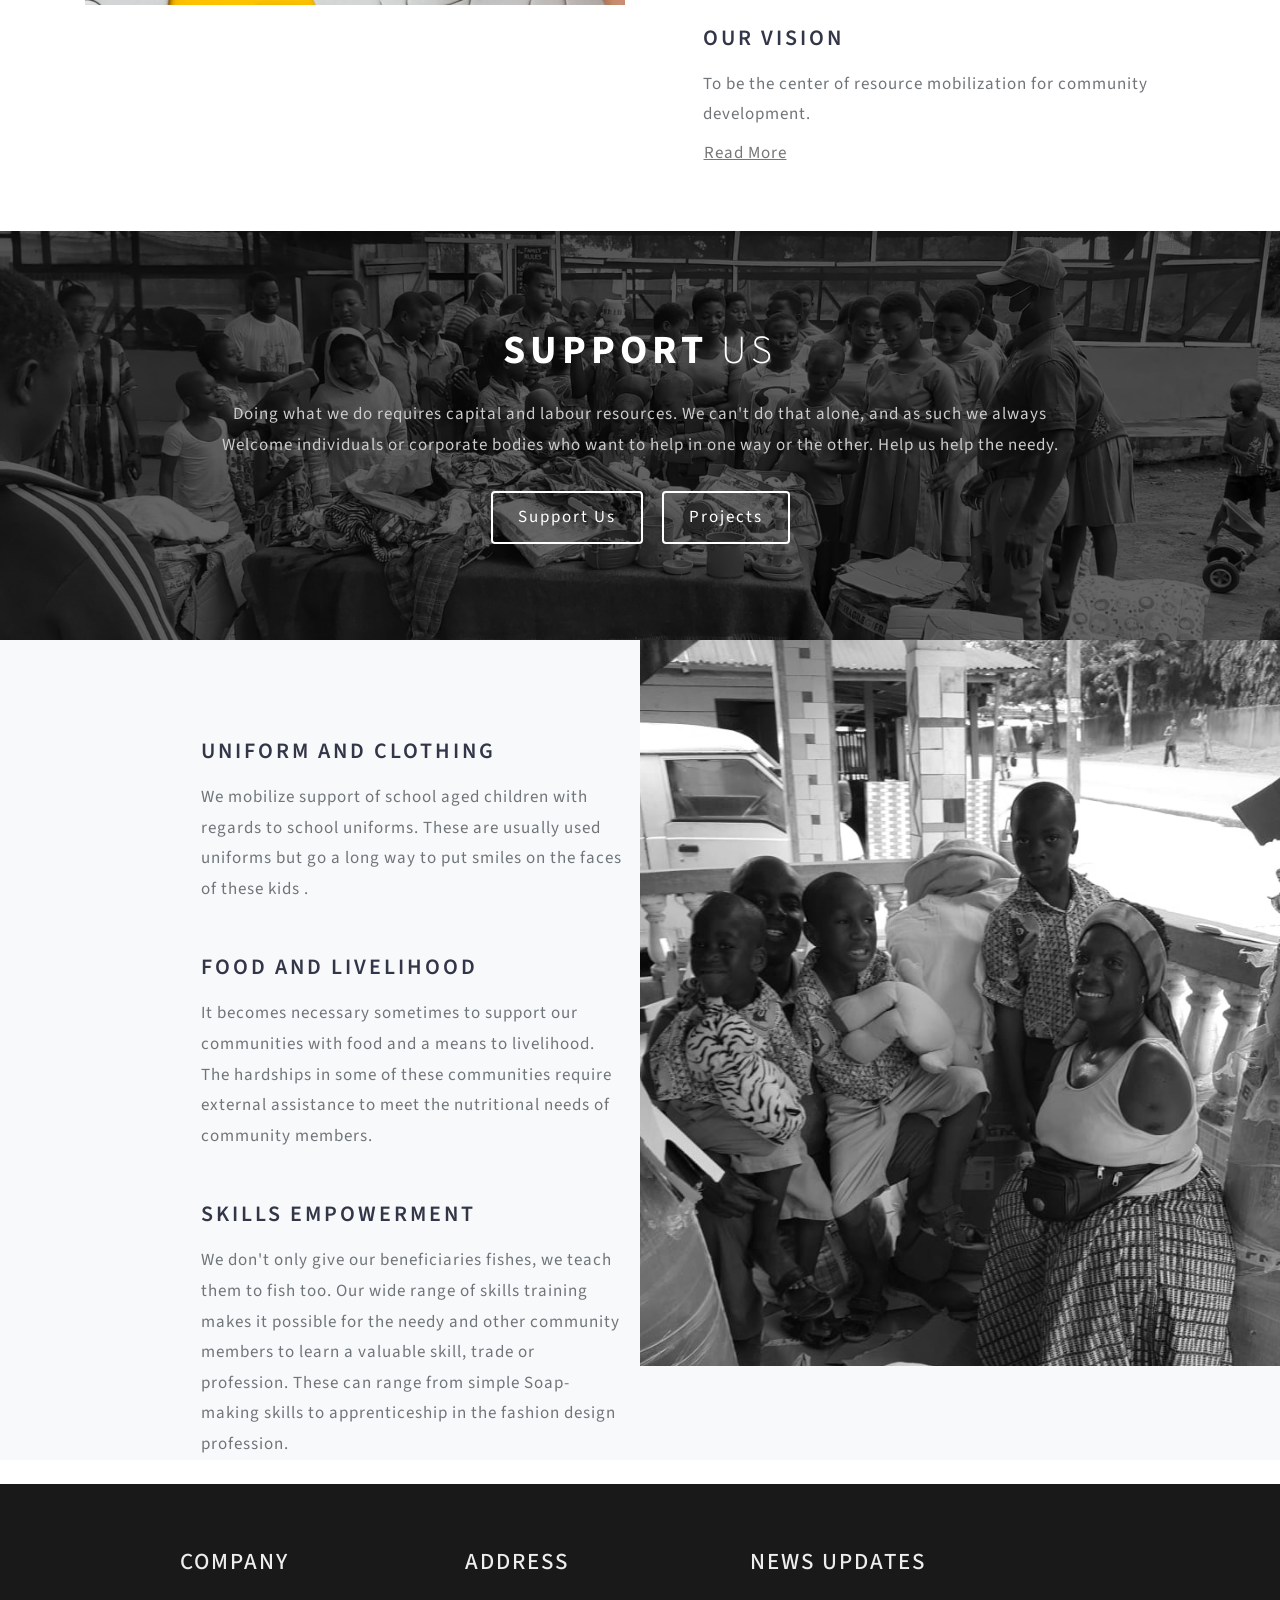
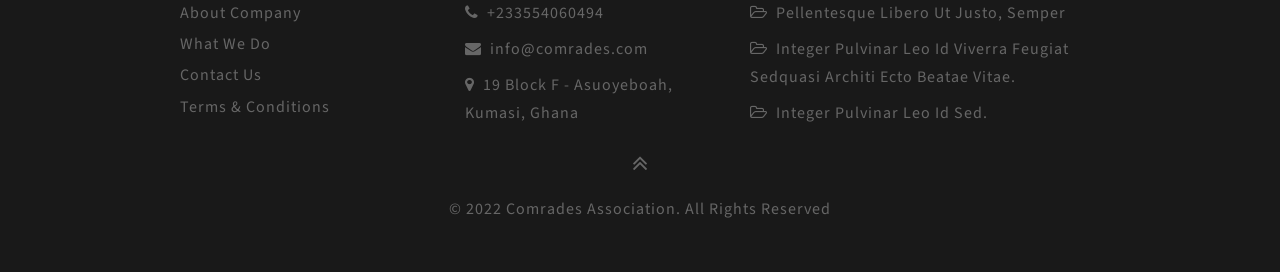
==== commit 30d66bc4: "homepage done" ====
--- a/index.html
+++ b/index.html
@@ -1,306 +1,324 @@
-
 <!DOCTYPE html>
 <html lang="en">
+
 <head>
-<title>Comrades Association||:Home</title>
-
-<meta name="viewport" content="width=device-width, initial-scale=1">
-<meta charset="utf-8">
-<meta name="keywords" content="Informal Responsive web template, Bootstrap Web Templates, Flat Web Templates, Android Compatible web template, 
+	<title>Comrades Association||:Home</title>
+
+	<meta name="viewport" content="width=device-width, initial-scale=1">
+	<meta charset="utf-8">
+	<meta name="keywords" content="Informal Responsive web template, Bootstrap Web Templates, Flat Web Templates, Android Compatible web template, 
 Smartphone Compatible web template, free webdesigns for Nokia, Samsung, LG, SonyEricsson, Motorola web design" />
 
-    <script>
-        addEventListener("load", function () {
-            setTimeout(hideURLbar, 0);
-        }, false);
-
-        function hideURLbar() {
-            window.scrollTo(0, 1);
-        }
-    </script>
-	
+	<script>
+		addEventListener("load", function () {
+			setTimeout(hideURLbar, 0);
+		}, false);
+
+		function hideURLbar() {
+			window.scrollTo(0, 1);
+		}
+	</script>
+
 	<!-- css files -->
-    <link href="css/bootstrap.css" rel='stylesheet' type='text/css' /><!-- bootstrap css -->
-    <link href="css/style.css" rel='stylesheet' type='text/css' /><!-- custom css -->
-    <link href="css/font-awesome.min.css" rel="stylesheet"><!-- fontawesome css -->
+	<link href="css/bootstrap.css" rel='stylesheet' type='text/css' /><!-- bootstrap css -->
+	<link href="css/style.css" rel='stylesheet' type='text/css' /><!-- custom css -->
+	<link href="css/font-awesome.min.css" rel="stylesheet"><!-- fontawesome css -->
 	<!-- //css files -->
-	
+
 	<!-- google fonts -->
-	<link href="//fonts.googleapis.com/css?family=Source+Sans+Pro:200,200i,300,300i,400,400i,600,600i,700,700i,900,900i&amp;subset=cyrillic,cyrillic-ext,greek,greek-ext,latin-ext,vietnamese" rel="stylesheet">
+	<link
+		href="//fonts.googleapis.com/css?family=Source+Sans+Pro:200,200i,300,300i,400,400i,600,600i,700,700i,900,900i&amp;subset=cyrillic,cyrillic-ext,greek,greek-ext,latin-ext,vietnamese"
+		rel="stylesheet">
 	<!-- //google fonts -->
-	
+
 </head>
+
 <body>
 
-<!-- header -->
-<header>
-	<div class="container">
-		<div class="header d-lg-flex justify-content-between align-items-center">
-			<div class="header-agile">
-				<h1>
-					<a class="navbar-brand logo" href="index.html">
-						<img src="images/logo1.png" height="50px" width="50px" alt=""></span> Comrades Association
-					</a>
-				</h1>
-			</div>
-			<div class="nav_w3ls">
-				<nav>
-					<label for="drop" class="toggle mt-lg-0 mt-1"><span class="fa fa-bars" aria-hidden="true"></span></label>
-					<input type="checkbox" id="drop" />
+	<!-- header -->
+	<header>
+		<div class="container">
+			<div class="header d-lg-flex justify-content-between align-items-center">
+				<div class="header-agile">
+					<h1>
+						<a class="navbar-brand logo" href="index.html">
+							<img src="images/logo1.png" height="50px" width="50px" alt=""></span> Comrades Association
+						</a>
+					</h1>
+				</div>
+				<div class="nav_w3ls">
+					<nav>
+						<label for="drop" class="toggle mt-lg-0 mt-1"><span class="fa fa-bars"
+								aria-hidden="true"></span></label>
+						<input type="checkbox" id="drop" />
 						<ul class="menu">
 							<li class="mr-lg-3 mr-2 active"><a href="index.html">Home</a></li>
-							<li class="mr-lg-3 mr-2"><a href="">About </a></li>
-							<li class="mr-lg-3 mr-2"><a href="">Gallery</a></li>
-							<li class="mr-lg-3 mr-2"><a href="">Contact Us</a></li>
+							<li class="mr-lg-3 mr-2"><a href="about.html">About </a></li>
+							<li class="mr-lg-3 mr-2"><a href="gallery.html">Gallery</a></li>
+							<li class="mr-lg-3 mr-2"><a href="contact.html">Contact Us</a></li>
 						</ul>
-				</nav>
-			</div>
-
+					</nav>
+				</div>
+
+			</div>
+		</div>
+	</header>
+	<!-- //header -->
+	<!-- banner -->
+	<div class="banner_w3lspvt" id="home">
+		<div class="csslider infinity" id="slider1">
+			<input type="radio" name="slides" checked="checked" id="slides_1" />
+			<input type="radio" name="slides" id="slides_2" />
+			<input type="radio" name="slides" id="slides_3" />
+			<input type="radio" name="slides" id="slides_4" />
+
+			<ul class="banner_slide_bg">
+				<li>
+					<div class="slider-info bg1">
+						<div class="bs-slider-overlay">
+							<div class="banner-text">
+								<div class="container">
+									<h2 class="movetxt agile-title text-capitalize">Welcome to <span>Creative
+											World</span></h2>
+									<h4 class="movetxt mb-3 agile-title text-capitalize">Awesome Technology</h4>
+									<a href="about.html" class="btn"> know More About Us </a>
+								</div>
+							</div>
+						</div>
+					</div>
+				</li>
+				<li>
+					<div class="slider-info bg2">
+						<div class="bs-slider-overlay1">
+							<div class="banner-text">
+								<div class="container">
+									<h4 class="movetxt agile-title text-capitalize">Welcome to the world </h4>
+									<h4 class="movetxt mb-3 agile-title text-capitalize">of Creative Space</h4>
+									<a href="about.html" class="btn"> know More About Us </a>
+								</div>
+							</div>
+						</div>
+					</div>
+				</li>
+				<li>
+					<div class="slider-info bg3">
+						<div class="bs-slider-overlay1">
+							<div class="banner-text">
+								<div class="container">
+									<h4 class="movetxt agile-title text-capitalize">Welcome to <span>Creative
+											World</span></h4>
+									<h4 class="movetxt mb-3 agile-title text-capitalize">Awesome Technology</h4>
+									<a href="about.html" class="btn"> know More About Us </a>
+								</div>
+							</div>
+						</div>
+					</div>
+				</li>
+				<li>
+					<div class="slider-info bg4">
+						<div class="bs-slider-overlay1">
+							<div class="banner-text">
+								<div class="container">
+									<h4 class="movetxt agile-title text-capitalize">Welcome to the world </h4>
+									<h4 class="movetxt mb-3 agile-title text-capitalize">of Creative Space</h4>
+									<a href="about.html" class="btn"> know More About Us </a>
+								</div>
+							</div>
+						</div>
+					</div>
+				</li>
+			</ul>
+			<div class="navigation">
+				<div>
+					<label for="slides_1"></label>
+					<label for="slides_2"></label>
+					<label for="slides_3"></label>
+					<label for="slides_4"></label>
+				</div>
+			</div>
 		</div>
 	</div>
-</header>
-<!-- //header -->
-<!-- banner -->
-<div class="banner_w3lspvt" id="home">
-	<div class="csslider infinity" id="slider1">
-		<input type="radio" name="slides" checked="checked" id="slides_1"/>
-		<input type="radio" name="slides" id="slides_2"/>
-		<input type="radio" name="slides" id="slides_3"/>
-		<input type="radio" name="slides" id="slides_4"/>
-
-		<ul class="banner_slide_bg">
-			<li>
-				<div class="slider-info bg1">
-					<div class="bs-slider-overlay">
-						<div class="banner-text">
-							<div class="container">
-								<h2 class="movetxt agile-title text-capitalize">Welcome to <span>Creative World</span></h2>
-								<h4 class="movetxt mb-3 agile-title text-capitalize">Awesome Technology</h4>	
-								<a href="about.html" class="btn"> know More About Us </a>
-							</div>
-						</div>
-					</div>
-				</div>
-			</li>
-			<li>
-				<div class="slider-info bg2">
-					<div class="bs-slider-overlay1">
-						<div class="banner-text">
-							<div class="container">
-								<h4 class="movetxt agile-title text-capitalize">Welcome to the world </h4>
-								<h4 class="movetxt mb-3 agile-title text-capitalize">of Creative Space</h4>
-								<a href="about.html" class="btn"> know More About Us </a>					
-							</div>
-						</div>
-					</div>
-				</div>
-			</li>
-			<li>
-				<div class="slider-info bg3">
-					<div class="bs-slider-overlay1">
-						<div class="banner-text">
-							<div class="container">
-								<h4 class="movetxt agile-title text-capitalize">Welcome to <span>Creative World</span></h4>
-								<h4 class="movetxt mb-3 agile-title text-capitalize">Awesome Technology</h4>	
-								<a href="about.html" class="btn"> know More About Us </a>	
-							</div>
-						</div>
-					</div>
-				</div>
-			</li>
-			<li>
-				<div class="slider-info bg4">
-					<div class="bs-slider-overlay1">
-						<div class="banner-text">
-							<div class="container">
-								<h4 class="movetxt agile-title text-capitalize">Welcome to the world </h4>
-								<h4 class="movetxt mb-3 agile-title text-capitalize">of Creative Space</h4>	
-								<a href="about.html" class="btn"> know More About Us </a>			
-							</div>
-						</div>
-					</div>
-				</div>
-			</li>
-		</ul>
-		<div class="navigation"> 
-			<div>
-			  <label for="slides_1"></label>
-			  <label for="slides_2"></label>
-			  <label for="slides_3"></label>
-			  <label for="slides_4"></label>
-			</div>
-		</div>
-	</div>
-</div>
-<!-- //banner -->
-
-<!-- about -->
-<section class="about py-5" id="about">
-	<div class="container py-lg-5 py-md-3">
-		<h3 class="heading mb-4">About <span> Us</span> </h3>
-		<div class="row">
-			<div class="col-lg-5 about-left">
-				<p class="">We set out to offer help to the needy and ease the burden on low-income households. Little did we know 
-					that our core mandate would increase to encapsulate more than just helping. Over the years, we've engaged in community 
-					projects and established relationships that makes our work more engaging and socially rewarding. We are a Non-Profit Organization
-				with humanity at heart, and a focus on changing lives through every way possible.</p>
-			</div>
-			<div class="col-lg-7 about-right text-center mt-5">
-				<div class="row"> 
-					<div class="col-sm-4 col-4 grid1">
-						<span class="fa fa-user-circle"></span>
-						<h4 class="mt-3">Community <br>Driven</h4>
-					</div>
-					<div class="col-sm-4 col-4 grid2 border-grid">
-						<span class="fa fa-balance-scale"></span>
-						<h4 class="mt-3">Changing  <br>Lives</h4>
-					</div>
-					<div class="col-sm-4 col-4 grid3">
-						<span class="fa fa-handshake-o"></span>
-						<h4 class="mt-3">Fulfilling <br>Promises</h4>
-					</div>
-				</div>
-			</div>
-		</div>
-	</div>
-</section>
-<!-- //about -->
-
-<!-- about bottom -->
-<section class="about-bottom py-5">
-	<div class="container py-md-3">
-		<div class="row"> 
-			<div class="col-lg-6 left-img">
-				<img src="images/mission.png" class="img-fluid" alt="" />
-			</div> 
-			<div class="col-lg-6 mt-lg-0 mt-4">
-				<h3 class="heading mb-5">Comrades <span> Association</span> </h3>
-				<div class="row inner-heading">
-					<div class="col-md-1">
-						<span class="fa fa-anchor"></span>
-					</div>
-					<div class="col-md-11">
-						<h4 class="mt-md-0 mt-2">Our Mission</h4>
-						<p class="mt-3">Why do we exist.</p>
-						<a href="#" class="btn">Read More</a>
-					</div>
-					<div class="col-md-1 mt-5">
-						<span class="fa fa-assistive-listening-systems"></span>
-					</div>
-					<div class="col-md-11 mt-md-5">
-						<h4 class="mt-md-0 mt-2">Our Vision</h4>
-						<p class="mt-3">SWhat do we have for the future.</p>
-						<a href="#" class="btn">Read More</a>
-					</div>
-				</div>
-			</div>
-		</div>
-	</div>
-</section>
-<!-- //about bottom -->
-<!-- text -->
-<section class="text py-5" id="text">
-	<div class="container py-md-5 text-center">		
-		<div class="row">
-			<div class="col-12">
-				<h2 class="mb-4 heading">Support  <span>Us</span>.</h2>
-				<p>Doing what we do requires capital and labour resources. We can't do that alone, and as such we always Welcome
-					individuals or corporate bodies who want to help in one way or the other. Help us help the needy.
-				</p>
-				<a href="contact.html" class="btn mr-3"> Support Us</a>
-				<a href="gallery.html" class="btn"> Projects </a>
-			</div>		
-		</div>		
-	</div>		
-</section>
-<!-- //text -->
-
-<!-- middle grid -->
-<section class="bottom-banner-w3layouts">
-	<div class="d-lg-flex">
-		<div class="col-lg-6 banner-about ">
-			<div class="row inner-heading mt-5 pt-5">
-				<div class="col-sm-1 pl-sm-0">
-					<span class="fa fa-desktop"></span>
-				</div>
-				<div class="col-sm-11">
-					<h4 class="mt-sm-0 mt-3">Uniform and clothing</h4>
-					<p class="mt-3">Sed ut perspiciatis unde omnis natus error dolor volup tatem ed accusantium doloremque
-					, tota.</p>
-				</div>
-				<div class="col-sm-1 mt-5 pl-sm-0">
-					<span class="fa fa-assistive-listening-systems"></span>
-				</div>
-				<div class="col-sm-11 mt-sm-5">
-					<h4 class="mt-sm-0 mt-3">Food and livelihood</h4>
-					<p class="mt-3">Sed ut perspiciatis unde omnis natus error dolor volup tatem ed accusantium doloremque
-					, tota.</p>
-				</div>
-				<div class="col-sm-1 mt-5 pl-sm-0">
-					<span class="fa fa-cubes"></span>
-				</div>
-				<div class="col-sm-11 mt-sm-5">
-					<h4 class="mt-sm-0 mt-3">Skills Empowerment</h4>
-					<p class="mt-3">Sed ut perspiciatis unde omnis natus error dolor volup tatem ed accusantium doloremque
-					, tota.</p>
-				</div>
-			</div>
-		</div>
-		<div class="col-lg-6 p-lg-0 text-lg-right text-center mt-lg-0 mt-4">
-			<img src="images/81.png" class="img-fluid" alt="">
-		</div>
-	</div>
-</section>
-<!-- //middle grid -->
-<br>
-<!-- footer -->
-<footer class="py-5">
-	<div class="container">
-		<div class="row footer_grids pt-lg-3">
-			<div class="col-lg-3 col-6 footer_left">
-				<h3 class="mb-sm-4 mb-3">Company</h3>
-				<ul>
-					<li><a href="about.html">About company</a></li>
-					<li><a href="#stats">What We Do</a></li>
-					<li><a href="#">Privacy Policy</a></li>
-					<li><a href="#">Terms & Conditions</a></li>
-				</ul>
-			</div>
-			<div class="col-lg-2 col-6 footer_left">
-				<h3 class="mb-sm-4 mb-3"> Social</h3>
-				<ul>
-					<li><a href="#"><span class="fa mr-1 fa-facebook"></span>- facebook</a></li>
-					<li><a href="#"><span class="fa mr-1 fa-twitter"></span>- twitter</a></li>
-					<li><a href="#"><span class="fa mr-1 fa-google-plus"></span>- google-plus</a></li>
-					<li><a href="#"><span class="fa mr-1 fa-linkedin"></span>- linkedin</a></li>
-				</ul>
-			</div>
-			<div class="col-lg-3 col-sm-6 mt-lg-0 mt-5 footer_right">
-				<h3 class="mb-sm-4 mb-3">Address</h3>
-				<p> <span class="fa mr-1 fa-phone"></span> +233554060494 </p>
-				<p> <span class="fa mr-1 fa-envelope"></span> <a href="mailto:info@example.com">info@comrades.com</a> </p>
-				<p> <span class="fa mr-1 fa-map-marker"></span> 19 Block F - Asuoyeboah, Kumasi, Ghana </p>
-			</div>
-			<div class="col-lg-4 col-sm-6 mt-lg-0 mt-5 footer_middle">
-				<h3 class="mb-sm-4 mb-3">News Updates</h3>
-				<ul>
-					<li><a href="#"><span class="fa mr-1 fa-folder-open-o"></span> Pellentesque libero ut justo, semper</a></li>
-					<li><a href="#"><span class="fa mr-1 fa-folder-open-o"></span> Integer pulvinar leo id viverra feugiat sedquasi architi ecto beatae vitae.</a></li>
-					<li><a href="#"><span class="fa mr-1 fa-folder-open-o"></span> Integer pulvinar leo id sed.</a></li>
-				</ul>
-			</div>
-		</div>
-		<!-- move top -->
-		<div class="move-to-top text-center mt-3">
-			<a href="#home" class="move-top"><span class="fa fa-angle-double-up" aria-hidden="true"></span></a>
-		</div>
-		<!-- //move top -->
-		<div class="copyright text-center mt-3">
-			<p>© 2021 Comrades Association. All Rights Reserved</p>
-		</div>
-	</div>
-</footer>
-<!-- //footer -->
+	<!-- //banner -->
+
+	<!-- about -->
+	<section class="about py-5" id="about">
+		<div class="container py-lg-5 py-md-3">
+			<h3 class="heading mb-4">About <span> Us</span> </h3>
+			<div class="row">
+				<div class="col-lg-5 about-left">
+					<p class="">We set out to offer help to the needy and ease the burden on low-income households.
+						Little did we know
+						that our core mandate would increase to encapsulate more than just helping. Over the years,
+						we've engaged in community
+						projects and established relationships that makes our work more engaging and socially rewarding.
+						We are a Non-Profit Organization
+						with humanity at heart, and a focus on changing lives through every way possible.</p>
+				</div>
+				<div class="col-lg-7 about-right text-center mt-5">
+					<div class="row">
+						<div class="col-sm-4 col-4 grid1">
+							<span class="fa fa-user-circle"></span>
+							<h4 class="mt-3">Community <br>Driven</h4>
+						</div>
+						<div class="col-sm-4 col-4 grid2 border-grid">
+							<span class="fa fa-balance-scale"></span>
+							<h4 class="mt-3">Changing <br>Lives</h4>
+						</div>
+						<div class="col-sm-4 col-4 grid3">
+							<span class="fa fa-handshake-o"></span>
+							<h4 class="mt-3">Fulfilling <br>Promises</h4>
+						</div>
+					</div>
+				</div>
+			</div>
+		</div>
+	</section>
+	<!-- //about -->
+
+	<!-- about bottom -->
+	<section class="about-bottom py-5">
+		<div class="container py-md-3">
+			<div class="row">
+				<div class="col-lg-6 left-img">
+					<img src="images/mission.png" class="img-fluid" alt="" />
+				</div>
+				<div class="col-lg-6 mt-lg-0 mt-4">
+					<h3 class="heading mb-5">Comrades <span> Association</span> </h3>
+					<div class="row inner-heading">
+						<div class="col-md-1">
+
+						</div>
+						<div class="col-md-11">
+							<h4 class="mt-md-0 mt-2">Our Mission</h4>
+							<p class="mt-3">To moblize and provide support for the needy in the community while aiding
+								in the provision of basic
+								amenities and health care to deprived communities.
+							</p>
+							<a href="about.html" class="btn">Read More</a>
+						</div>
+						<div class="col-md-1 mt-5">
+
+						</div>
+						<div class="col-md-11 mt-md-5">
+							<h4 class="mt-md-0 mt-2">Our Vision</h4>
+							<p class="mt-3">To be the center of resource mobilization for community development.</p>
+							<a href="about.html" class="btn">Read More</a>
+						</div>
+					</div>
+				</div>
+			</div>
+		</div>
+	</section>
+	<!-- //about bottom -->
+	<!-- text -->
+	<section class="text py-5" id="text">
+		<div class="container py-md-5 text-center">
+			<div class="row">
+				<div class="col-12">
+					<h2 class="mb-4 heading">Support <span>Us</span></h2>
+					<p>Doing what we do requires capital and labour resources. We can't do that alone, and as such we
+						always Welcome
+						individuals or corporate bodies who want to help in one way or the other. Help us help the
+						needy.
+					</p>
+					<a href="contact.html" class="btn mr-3"> Support Us</a>
+					<a href="gallery.html" class="btn"> Projects </a>
+				</div>
+			</div>
+		</div>
+	</section>
+	<!-- //text -->
+
+	<!-- middle grid -->
+	<section class="bottom-banner-w3layouts">
+		<div class="d-lg-flex">
+			<div class="col-lg-6 banner-about ">
+				<div class="row inner-heading mt-5 pt-5">
+					<div class="col-sm-1 pl-sm-0">
+
+					</div>
+					<div class="col-sm-11">
+						<h4 class="mt-sm-0 mt-3">Uniform and clothing</h4>
+						<p class="mt-3">We mobilize support of school aged children with regards to school uniforms.
+							These are usually used uniforms
+							but go a long way to put smiles on the faces of these kids .</p>
+					</div>
+					<div class="col-sm-1 mt-5 pl-sm-0">
+
+					</div>
+					<div class="col-sm-11 mt-sm-5">
+						<h4 class="mt-sm-0 mt-3">Food and livelihood</h4>
+						<p class="mt-3">It becomes necessary sometimes to support our communities with food and a means
+							to livelihood.
+							The hardships in some of these communities require external assistance to meet the
+							nutritional needs of community members.
+						</p>
+					</div>
+					<div class="col-sm-1 mt-5 pl-sm-0">
+
+					</div>
+					<div class="col-sm-11 mt-sm-5">
+						<h4 class="mt-sm-0 mt-3">Skills Empowerment</h4>
+						<p class="mt-3">We don't only give our beneficiaries fishes, we teach them to fish too. Our wide
+							range of skills training makes it
+							possible for the needy and other community members to learn a valuable skill, trade or
+							profession.
+							These can range from simple Soap-making skills to apprenticeship in the fashion design
+							profession.</p>
+					</div>
+				</div>
+			</div>
+			<div class="col-lg-6 p-lg-0 text-lg-right text-center mt-lg-0 mt-4">
+				<img src="images/81.png" class="img-fluid" alt="">
+			</div>
+		</div>
+	</section>
+	<!-- //middle grid -->
+	<br>
+	<!-- footer -->
+	<footer class="py-5">
+		<div class="container">
+			<div class="row footer_grids pt-lg-3 flex-footer">
+				<div class="col-lg-3 col-6 footer_left">
+					<h3 class="mb-sm-4 mb-3">Company</h3>
+					<ul>
+						<li><a href="about.html">About company</a></li>
+						<li><a href="#stats">What We Do</a></li>
+						<li><a href="#">Contact Us</a></li>
+						<li><a href="#">Terms & Conditions</a></li>
+					</ul>
+				</div>
+				<div class="col-lg-3 col-sm-6 mt-lg-0 mt-5 footer_right">
+					<h3 class="mb-sm-4 mb-3">Address</h3>
+					<p> <span class="fa mr-1 fa-phone"></span> +233554060494 </p>
+					<p> <span class="fa mr-1 fa-envelope"></span> <a
+							href="mailto:info@example.com">info@comrades.com</a> </p>
+					<p> <span class="fa mr-1 fa-map-marker"></span> 19 Block F - Asuoyeboah, Kumasi, Ghana </p>
+				</div>
+				<div class="col-lg-4 col-sm-6 mt-lg-0 mt-5 footer_middle">
+					<h3 class="mb-sm-4 mb-3">News Updates</h3>
+					<ul>
+						<li><a href="#"><span class="fa mr-1 fa-folder-open-o"></span> Pellentesque libero ut justo,
+								semper</a></li>
+						<li><a href="#"><span class="fa mr-1 fa-folder-open-o"></span> Integer pulvinar leo id viverra
+								feugiat sedquasi architi ecto beatae vitae.</a></li>
+						<li><a href="#"><span class="fa mr-1 fa-folder-open-o"></span> Integer pulvinar leo id sed.</a>
+						</li>
+					</ul>
+				</div>
+			</div>
+			<!-- move top -->
+			<div class="move-to-top text-center mt-3">
+				<a href="#home" class="move-top"><span class="fa fa-angle-double-up" aria-hidden="true"></span></a>
+			</div>
+			<!-- //move top -->
+			<div class="copyright text-center mt-3">
+				<p>© 2022 Comrades Association. All Rights Reserved</p>
+			</div>
+		</div>
+	</footer>
+	<!-- //footer -->
 
 </body>
+
 </html>
--- a/css/style.css
+++ b/css/style.css
@@ -660,7 +660,7 @@
 
 /*-- about --*/
 .about {
-    background: #191919;
+    background: #2b2e33;
 }
 h2.heading,h3.heading {
     font-size: 40px;
@@ -1174,6 +1174,11 @@
     -ms-transition: .5s ease-in;
 }
 
+.flex-footer {
+    display: flex;
+    justify-content: center;
+}
+
 /* map */
 .map iframe {
     outline: none;
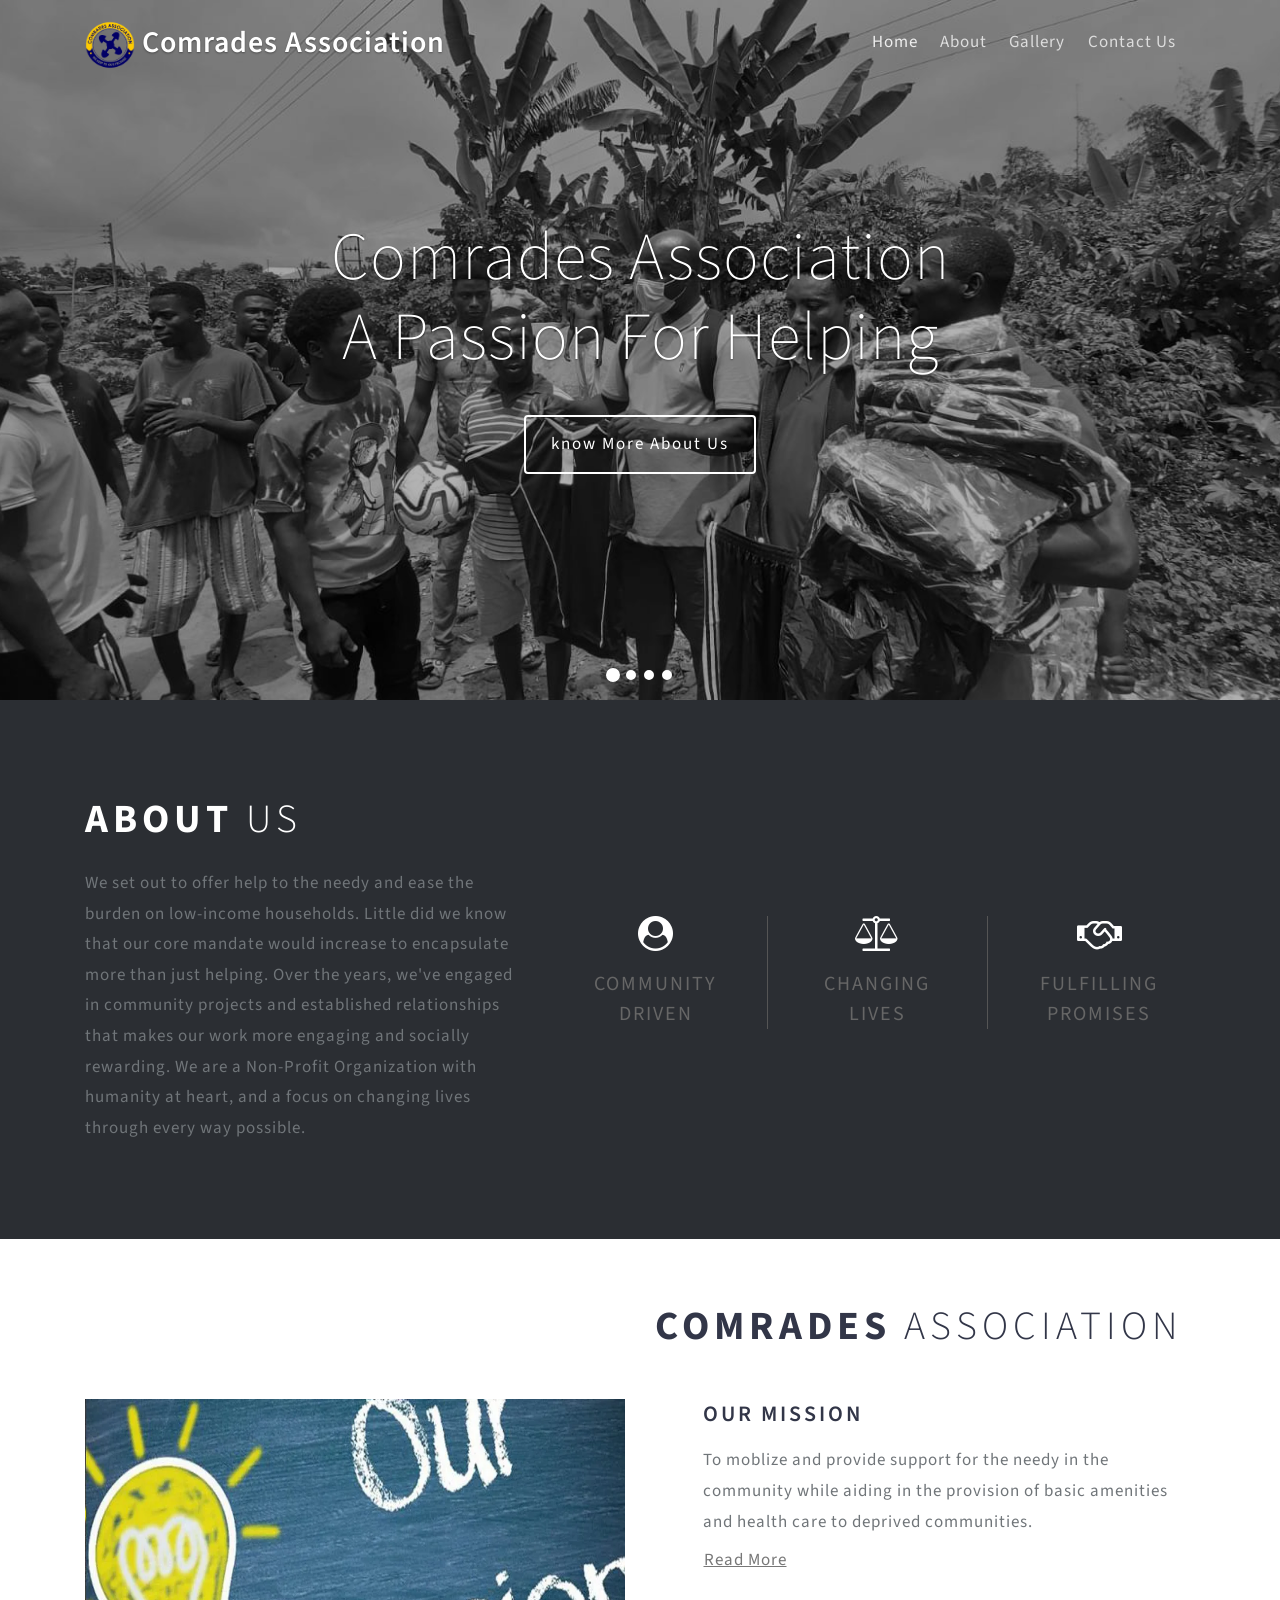
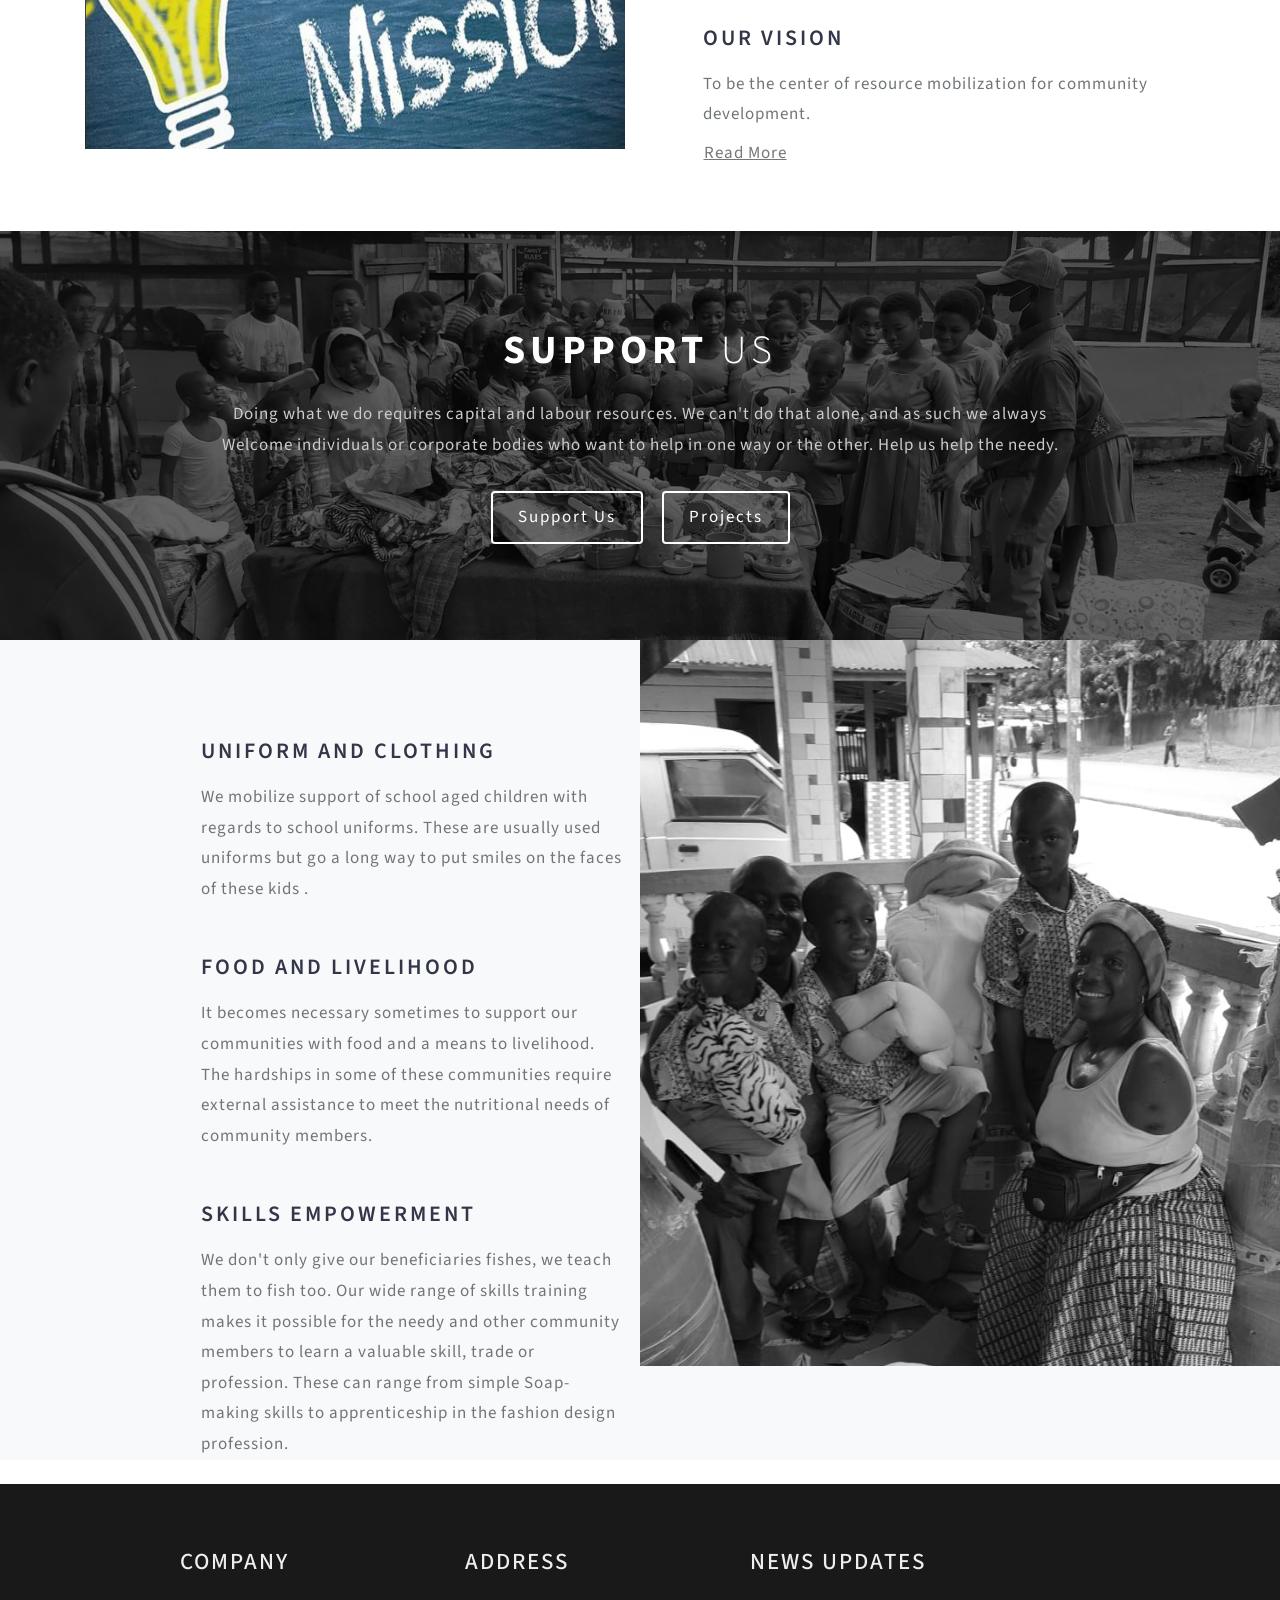
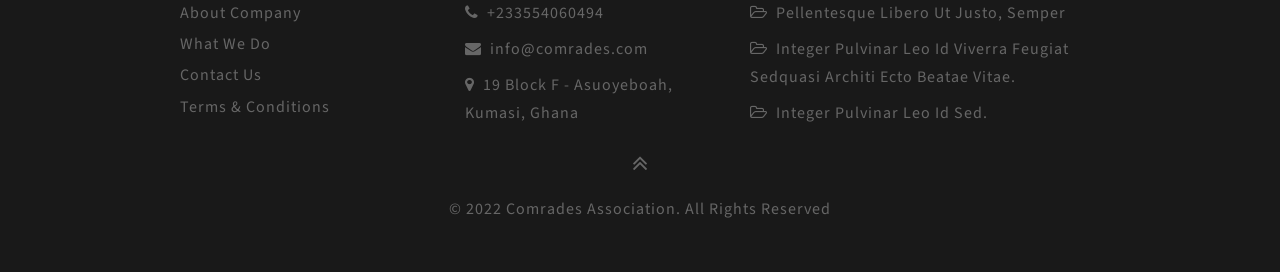
==== commit 83ae9001: "homepage done" ====
--- a/index.html
+++ b/index.html
@@ -78,9 +78,9 @@
 						<div class="bs-slider-overlay">
 							<div class="banner-text">
 								<div class="container">
-									<h2 class="movetxt agile-title text-capitalize">Welcome to <span>Creative
-											World</span></h2>
-									<h4 class="movetxt mb-3 agile-title text-capitalize">Awesome Technology</h4>
+									<h2 class="movetxt agile-title text-capitalize">Comrades <span>
+											Association</span></h2>
+									<h4 class="movetxt mb-3 agile-title text-capitalize">A passion for helping</h4>
 									<a href="about.html" class="btn"> know More About Us </a>
 								</div>
 							</div>
@@ -92,9 +92,7 @@
 						<div class="bs-slider-overlay1">
 							<div class="banner-text">
 								<div class="container">
-									<h4 class="movetxt agile-title text-capitalize">Welcome to the world </h4>
-									<h4 class="movetxt mb-3 agile-title text-capitalize">of Creative Space</h4>
-									<a href="about.html" class="btn"> know More About Us </a>
+									
 								</div>
 							</div>
 						</div>
@@ -105,10 +103,7 @@
 						<div class="bs-slider-overlay1">
 							<div class="banner-text">
 								<div class="container">
-									<h4 class="movetxt agile-title text-capitalize">Welcome to <span>Creative
-											World</span></h4>
-									<h4 class="movetxt mb-3 agile-title text-capitalize">Awesome Technology</h4>
-									<a href="about.html" class="btn"> know More About Us </a>
+									
 								</div>
 							</div>
 						</div>
@@ -119,9 +114,7 @@
 						<div class="bs-slider-overlay1">
 							<div class="banner-text">
 								<div class="container">
-									<h4 class="movetxt agile-title text-capitalize">Welcome to the world </h4>
-									<h4 class="movetxt mb-3 agile-title text-capitalize">of Creative Space</h4>
-									<a href="about.html" class="btn"> know More About Us </a>
+									
 								</div>
 							</div>
 						</div>
@@ -180,7 +173,7 @@
 		<div class="container py-md-3">
 			<div class="row">
 				<div class="col-lg-6 left-img">
-					<img src="images/mission.png" class="img-fluid" alt="" />
+					<img src="images/mission2.webp" class="img-fluid" alt="" style="height: 350px;"/>
 				</div>
 				<div class="col-lg-6 mt-lg-0 mt-4">
 					<h3 class="heading mb-5">Comrades <span> Association</span> </h3>
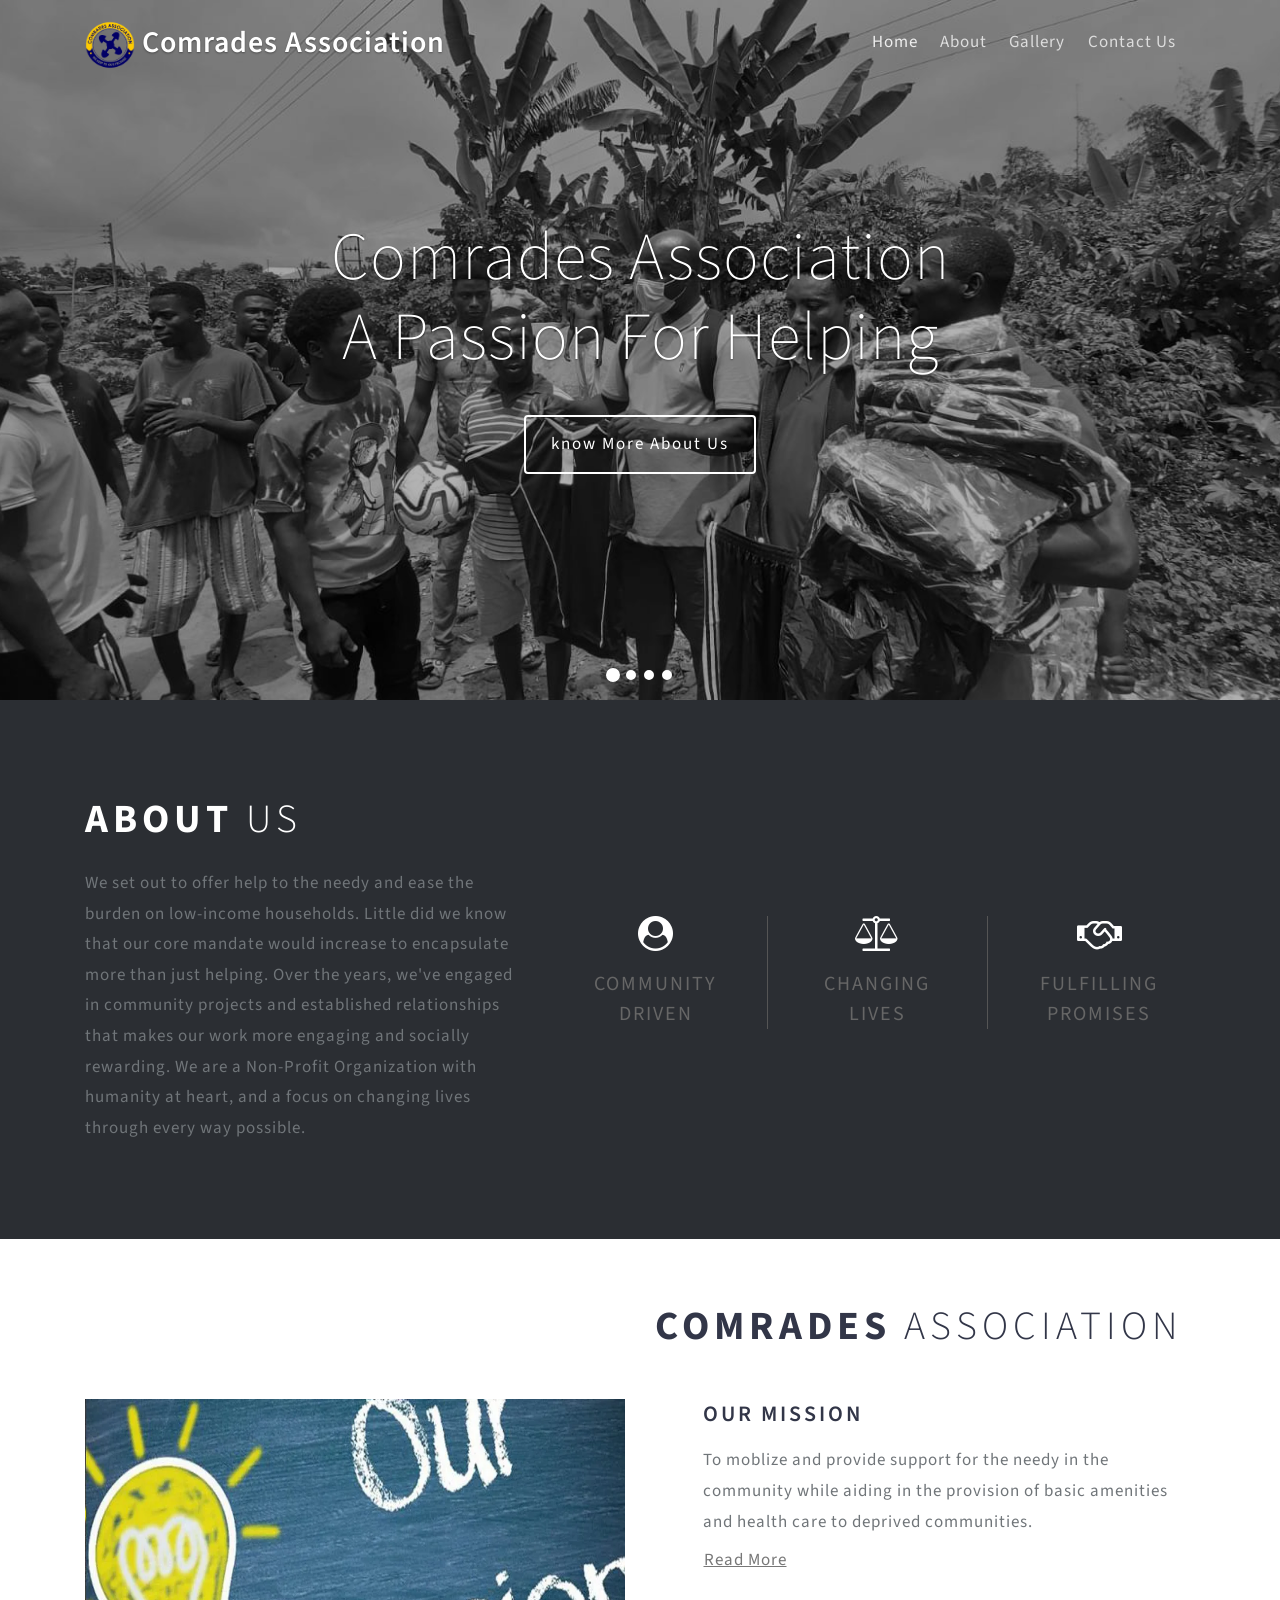
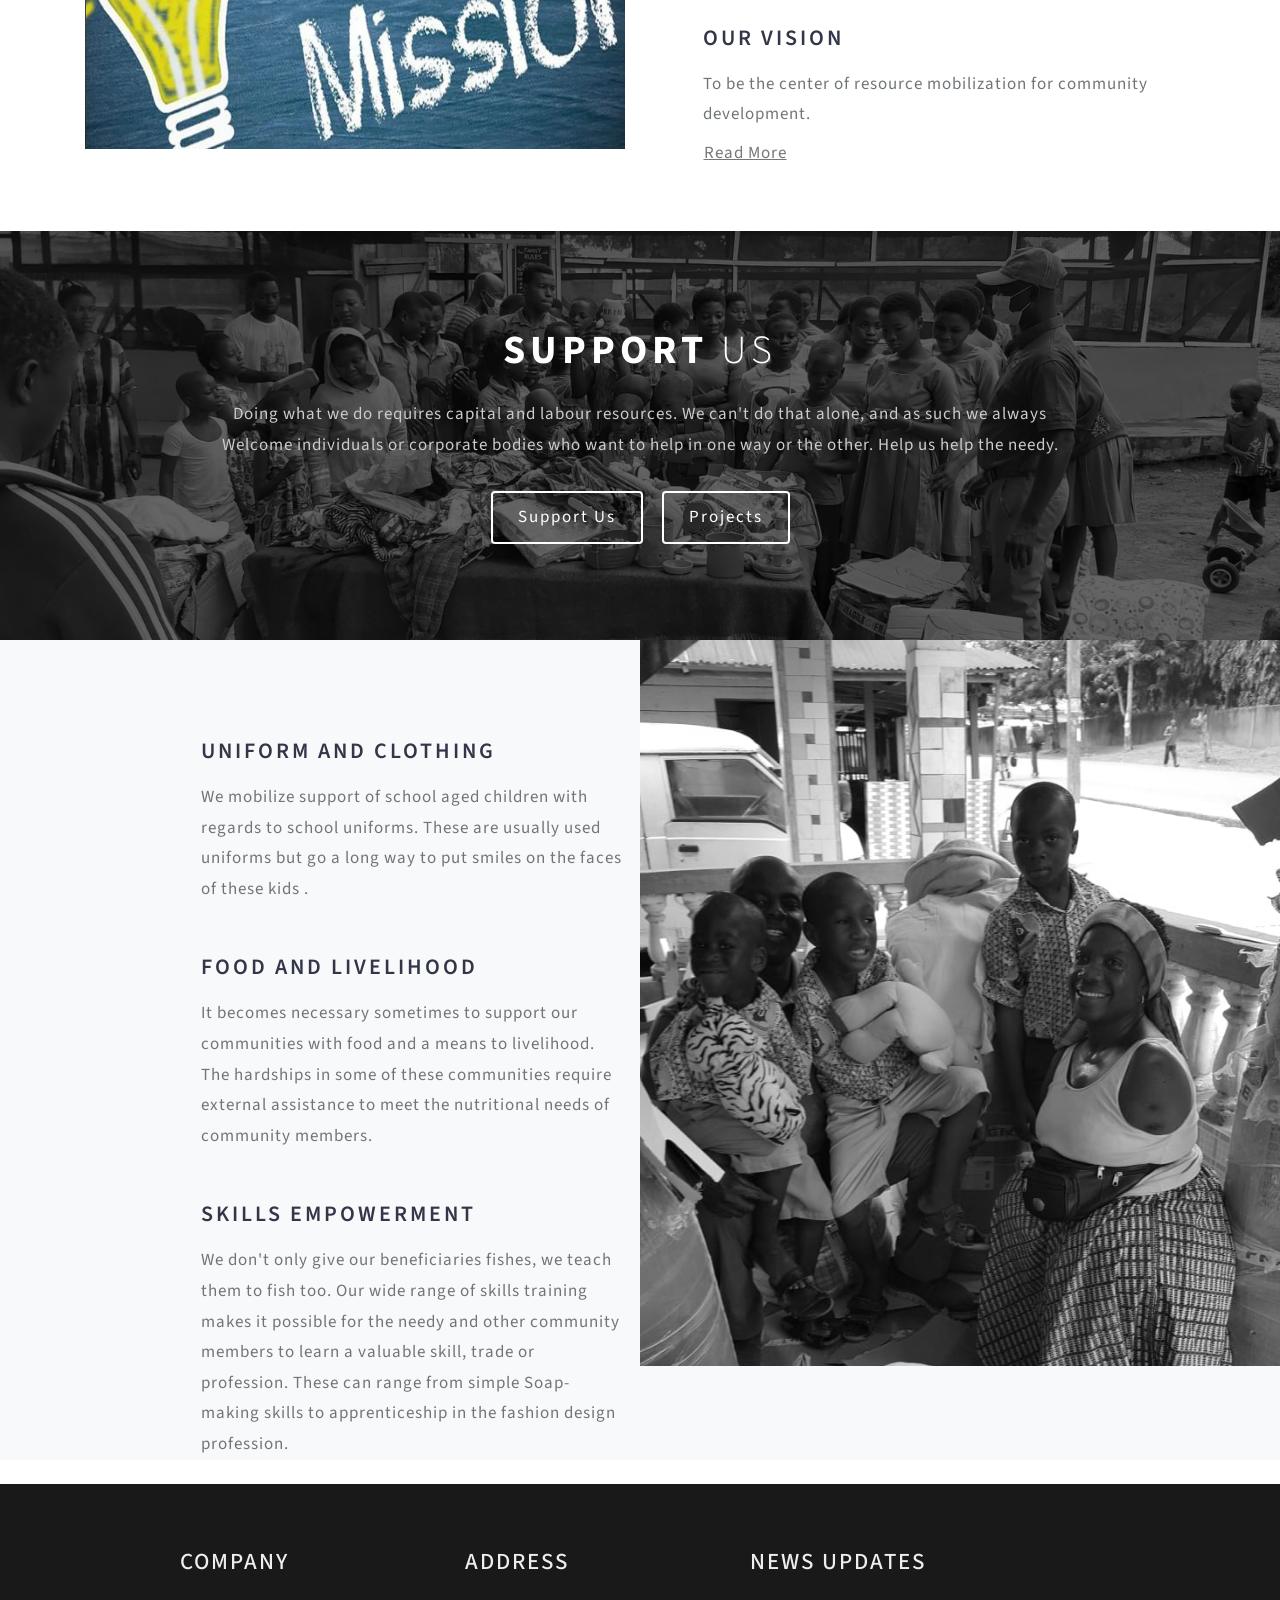
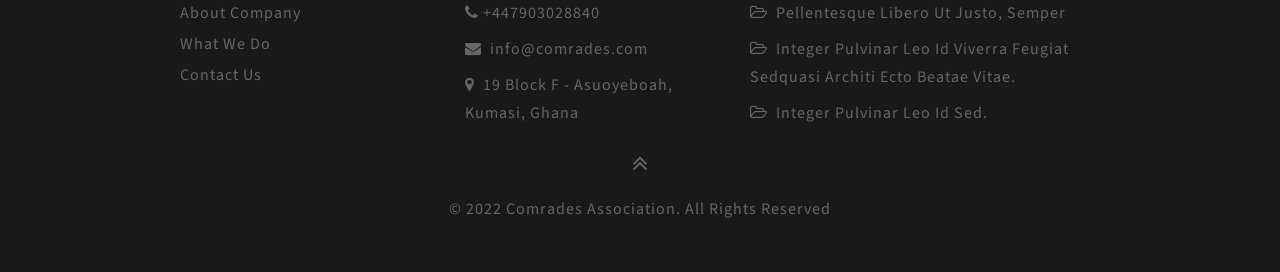
==== commit 46519169: "final touches" ====
--- a/index.html
+++ b/index.html
@@ -277,13 +277,13 @@
 					<ul>
 						<li><a href="about.html">About company</a></li>
 						<li><a href="#stats">What We Do</a></li>
-						<li><a href="#">Contact Us</a></li>
-						<li><a href="#">Terms & Conditions</a></li>
+						<li><a href="contact.html">Contact Us</a></li>
+						
 					</ul>
 				</div>
 				<div class="col-lg-3 col-sm-6 mt-lg-0 mt-5 footer_right">
 					<h3 class="mb-sm-4 mb-3">Address</h3>
-					<p> <span class="fa mr-1 fa-phone"></span> +233554060494 </p>
+					<p> <span class="fa mr-1 fa-phone"></span>+447903028840</p>
 					<p> <span class="fa mr-1 fa-envelope"></span> <a
 							href="mailto:info@example.com">info@comrades.com</a> </p>
 					<p> <span class="fa mr-1 fa-map-marker"></span> 19 Block F - Asuoyeboah, Kumasi, Ghana </p>
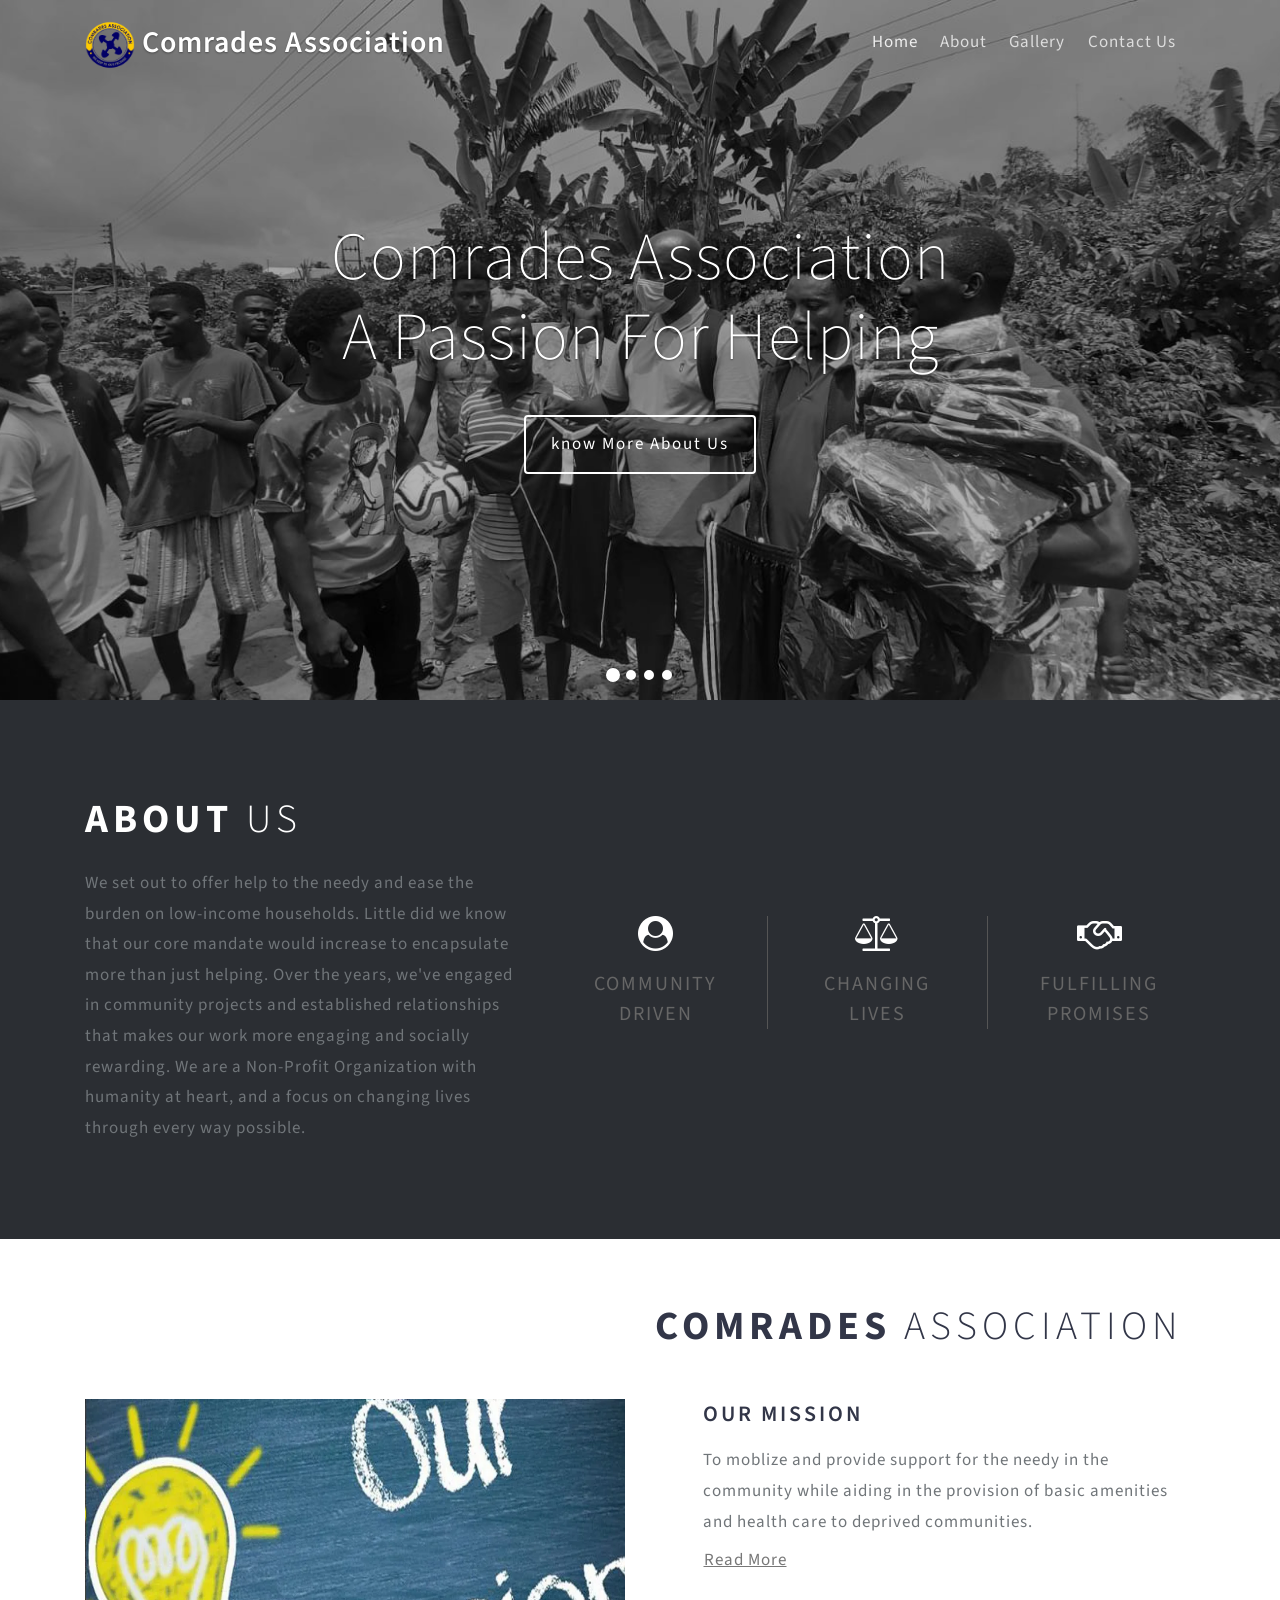
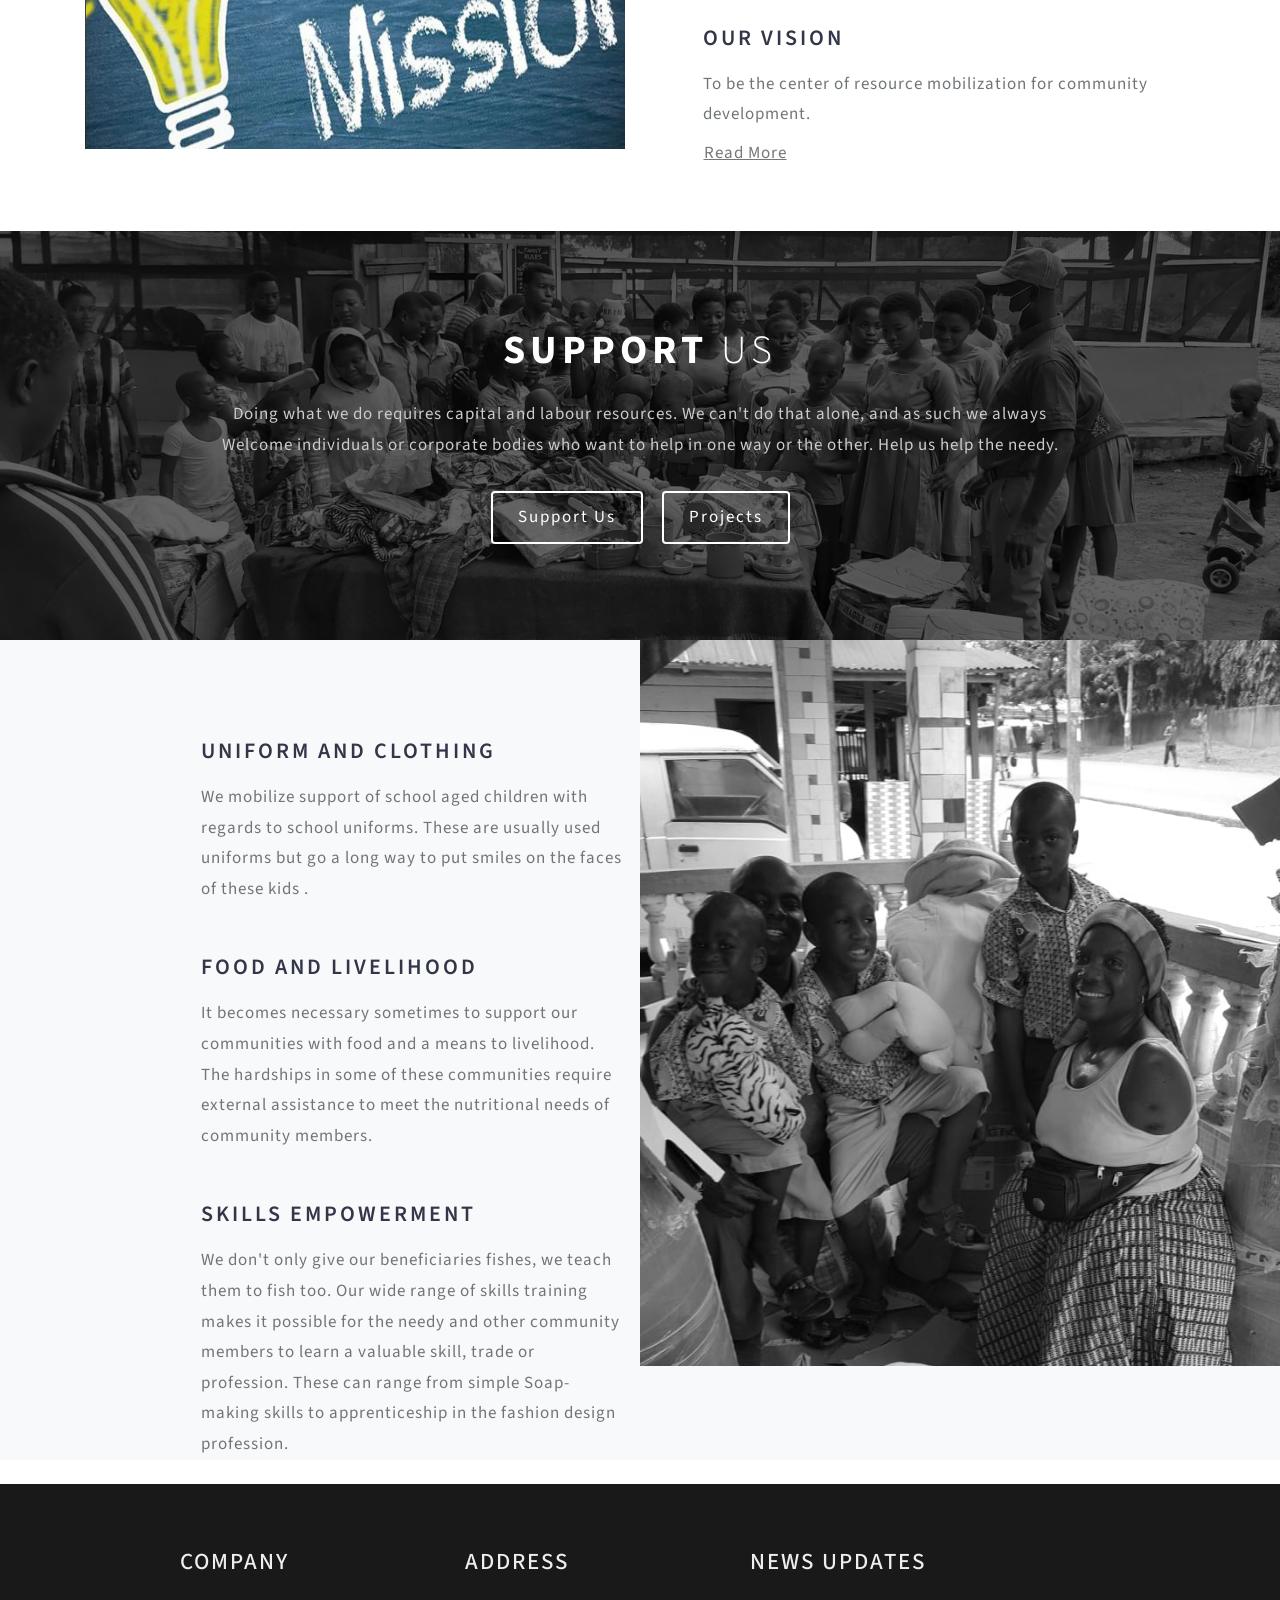
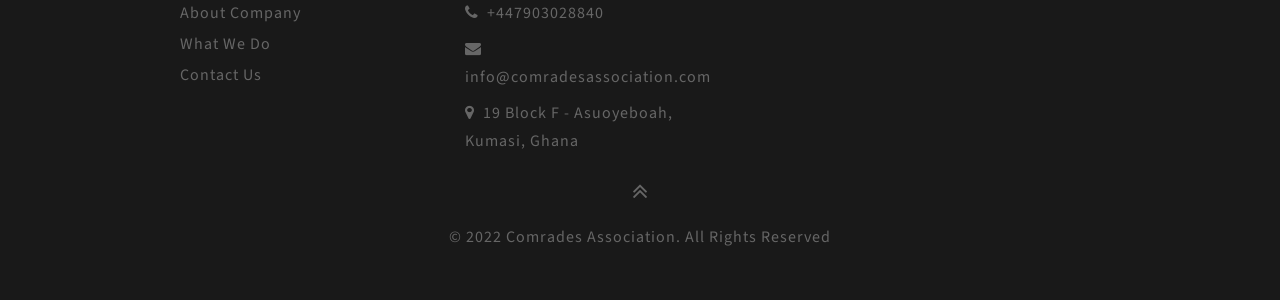
==== commit 37fe4ce0: "final" ====
--- a/index.html
+++ b/index.html
@@ -2,7 +2,7 @@
 <html lang="en">
 
 <head>
-	<title>Comrades Association||:Home</title>
+	<title>Comrades Association | Home</title>
 
 	<meta name="viewport" content="width=device-width, initial-scale=1">
 	<meta charset="utf-8">
@@ -214,7 +214,7 @@
 						individuals or corporate bodies who want to help in one way or the other. Help us help the
 						needy.
 					</p>
-					<a href="contact.html" class="btn mr-3"> Support Us</a>
+					<a href="https://www.paypal.me/ASANTEGYAPONG" class="btn mr-3"> Support Us</a>
 					<a href="gallery.html" class="btn"> Projects </a>
 				</div>
 			</div>
@@ -268,49 +268,44 @@
 	</section>
 	<!-- //middle grid -->
 	<br>
+	
 	<!-- footer -->
-	<footer class="py-5">
-		<div class="container">
-			<div class="row footer_grids pt-lg-3 flex-footer">
-				<div class="col-lg-3 col-6 footer_left">
-					<h3 class="mb-sm-4 mb-3">Company</h3>
-					<ul>
-						<li><a href="about.html">About company</a></li>
-						<li><a href="#stats">What We Do</a></li>
-						<li><a href="contact.html">Contact Us</a></li>
-						
-					</ul>
-				</div>
-				<div class="col-lg-3 col-sm-6 mt-lg-0 mt-5 footer_right">
-					<h3 class="mb-sm-4 mb-3">Address</h3>
-					<p> <span class="fa mr-1 fa-phone"></span>+447903028840</p>
-					<p> <span class="fa mr-1 fa-envelope"></span> <a
-							href="mailto:info@example.com">info@comrades.com</a> </p>
-					<p> <span class="fa mr-1 fa-map-marker"></span> 19 Block F - Asuoyeboah, Kumasi, Ghana </p>
-				</div>
-				<div class="col-lg-4 col-sm-6 mt-lg-0 mt-5 footer_middle">
-					<h3 class="mb-sm-4 mb-3">News Updates</h3>
-					<ul>
-						<li><a href="#"><span class="fa mr-1 fa-folder-open-o"></span> Pellentesque libero ut justo,
-								semper</a></li>
-						<li><a href="#"><span class="fa mr-1 fa-folder-open-o"></span> Integer pulvinar leo id viverra
-								feugiat sedquasi architi ecto beatae vitae.</a></li>
-						<li><a href="#"><span class="fa mr-1 fa-folder-open-o"></span> Integer pulvinar leo id sed.</a>
-						</li>
-					</ul>
-				</div>
-			</div>
-			<!-- move top -->
-			<div class="move-to-top text-center mt-3">
-				<a href="#home" class="move-top"><span class="fa fa-angle-double-up" aria-hidden="true"></span></a>
-			</div>
-			<!-- //move top -->
-			<div class="copyright text-center mt-3">
-				<p>© 2022 Comrades Association. All Rights Reserved</p>
-			</div>
-		</div>
-	</footer>
-	<!-- //footer -->
+<footer class="py-5">
+	<div class="container">
+		<div class="row footer_grids pt-lg-3 flex-footer">
+			<div class="col-lg-3 col-6 footer_left">
+				<h3 class="mb-sm-4 mb-3">Company</h3>
+				<ul>
+					<li><a href="about.html">About company</a></li>
+					<li><a href="#stats">What We Do</a></li>
+					<li><a href="contact.html">Contact Us</a></li>
+				</ul>
+			</div>
+			<div class="col-lg-3 col-sm-6 mt-lg-0 mt-5 footer_right">
+				<h3 class="mb-sm-4 mb-3">Address</h3>
+				<p> <span class="fa mr-1 fa-phone"></span> +447903028840 </p>
+				<p> <span class="fa mr-1 fa-envelope"></span> <a
+						href="mailto:info@comradesassociation.com">info@comradesassociation.com</a> </p>
+				<p> <span class="fa mr-1 fa-map-marker"></span> 19 Block F - Asuoyeboah, Kumasi, Ghana </p>
+			</div>
+			<div class="col-lg-4 col-sm-6 mt-lg-0 mt-5 footer_middle">
+				<h3 class="mb-sm-4 mb-3">News Updates</h3>
+				<ul>
+					
+				</ul>
+			</div>
+		</div>
+		<!-- move top -->
+		<div class="move-to-top text-center mt-3">
+			<a href="#home" class="move-top"><span class="fa fa-angle-double-up" aria-hidden="true"></span></a>
+		</div>
+		<!-- //move top -->
+		<div class="copyright text-center mt-3">
+			<p>© 2022 Comrades Association. All Rights Reserved</p>
+		</div>
+	</div>
+</footer>
+<!-- //footer -->
 
 </body>
 
--- a/css/style.css
+++ b/css/style.css
@@ -906,7 +906,7 @@
 
 /*-- inner page banner --*/
 .inner-page-banner {
-    background: url(../images/banner1.jpg) no-repeat center;
+    background: url(../images/4.png) no-repeat center;
     background-size: cover;
     min-height: 300px;
     position: relative;
